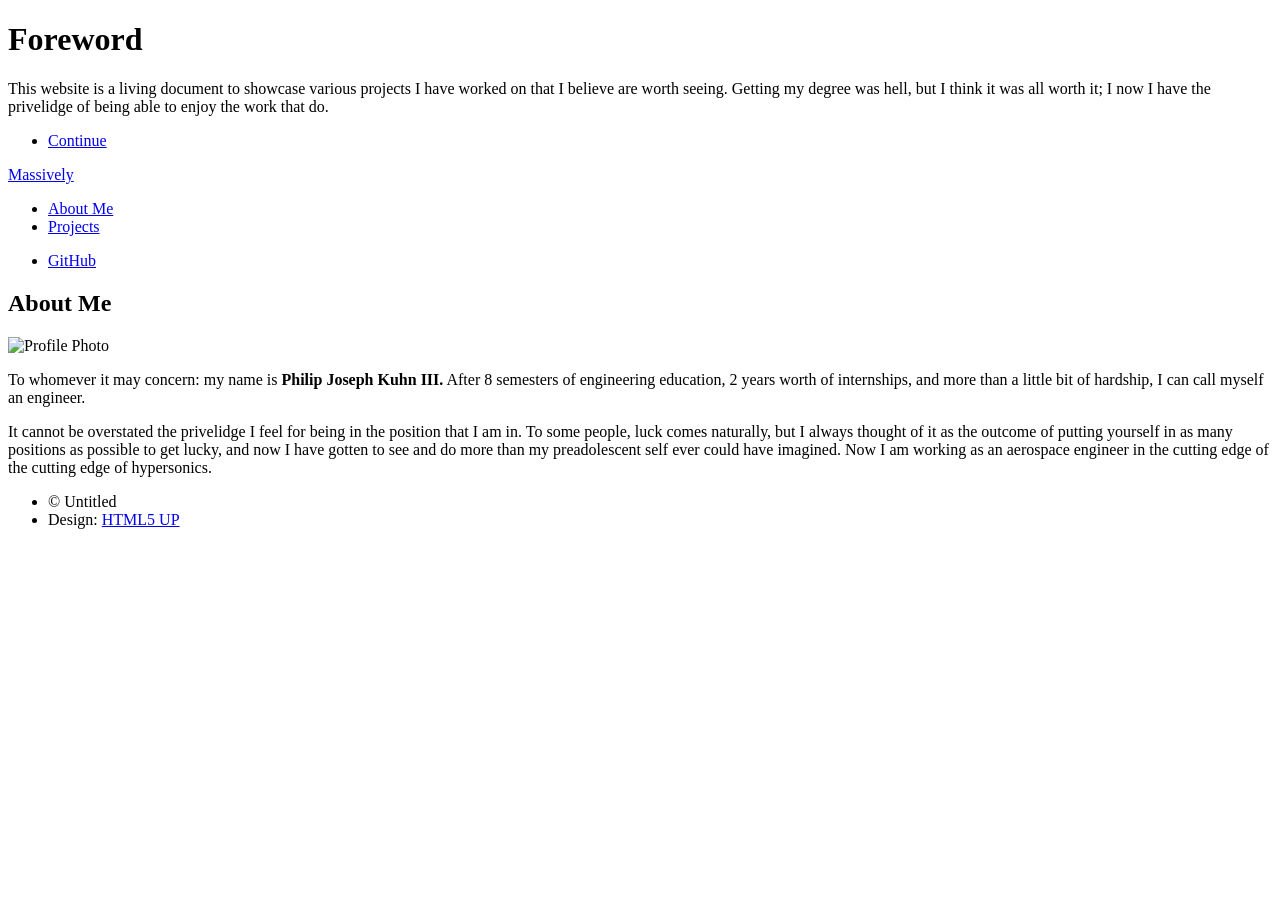
==== index.html @ 66e87077 "Add files via upload" ====
<!DOCTYPE HTML>
<!--
	Massively by HTML5 UP
	html5up.net | @ajlkn
	Free for personal and commercial use under the CCA 3.0 license (html5up.net/license)
-->
<html>
	<head>
		<title>Massively by HTML5 UP</title>
		<meta charset="utf-8" />
		<meta name="viewport" content="width=device-width, initial-scale=1, user-scalable=no" />
		<link rel="stylesheet" href="assets/css/main.css" />
		<noscript><link rel="stylesheet" href="assets/css/noscript.css" /></noscript>
	</head>
	<body class="is-preload">

		<!-- Wrapper -->
			<div id="wrapper" class="fade-in">

				<!-- Intro -->
					<div id="intro">
						<h1>Foreword<br />
						</h1>
						<p>This website is a living document to showcase various projects I have worked on that I believe are worth seeing. Getting my degree was hell, but I think it was all worth it; I now I have the privelidge of being able to enjoy the work that do.</p>
						<ul class="actions">
							<li><a href="#header" class="button icon solid solo fa-arrow-down scrolly">Continue</a></li>
						</ul>
					</div>

				<!-- Header -->
					<header id="header">
						<a href="index.html" class="logo">Massively</a>
					</header>

				<!-- Nav -->
					<nav id="nav">
						<ul class="links">
							<li class="active"><a href="index.html">About Me</a></li>
							<li class="active"><a href="projects.html">Projects</a></li>
						</ul>
						<ul class="icons">
							<li><a href="#" class="icon brands fa-github"><span class="label">GitHub</span></a></li>
						</ul>
					</nav>

				<!-- Main -->
					<div id="main">
					<!-- Posts -->
					 <section class="post">
						<header class="major">
							<h1>About Me</h1>
						</header>

						<div class="image profile-photo">
							<img src="images/profile.jpeg" alt="Profile Photo" />
						</div>
						<p>To whomever it may concern: my name is <strong>Philip Joseph Kuhn III.</strong> After 8 semesters of engineering education, 2 years worth of internships, and more than a little bit of hardship, I can call myself an engineer.</p>

					    <p>It cannot be overstated the privelidge I feel for being in the position that I am in. To some people, luck comes naturally, but I always thought of it as the outcome of putting yourself in as many positions as possible to get lucky, and now I have gotten to see and do more than my preadolescent self ever could have imagined. Now I am working as an aerospace engineer in the cutting edge of the cutting edge of hypersonics.</p>

					</section>
					</div>

				<!-- Footer -->
					<!-- <footer id="footer">
						<section>
							<form method="post" action="#">
								<div class="fields">
									<div class="field">
										<label for="name">Name</label>
										<input type="text" name="name" id="name" />
									</div>
									<div class="field">
										<label for="email">Email</label>
										<input type="text" name="email" id="email" />
									</div>
									<div class="field">
										<label for="message">Message</label>
										<textarea name="message" id="message" rows="3"></textarea>
									</div>
								</div>
								<ul class="actions">
									<li><input type="submit" value="Send Message" /></li>
								</ul>
							</form>
						</section>
						<section class="split contact">
							<section class="alt">
								<h3>Address</h3>
								<p>1234 Somewhere Road #87257<br />
								Nashville, TN 00000-0000</p>
							</section>
							<section>
								<h3>Phone</h3>
								<p><a href="#">(000) 000-0000</a></p>
							</section>
							<section>
								<h3>Email</h3>
								<p><a href="#">info@untitled.tld</a></p>
							</section>
							<section>
								<h3>Social</h3>
								<ul class="icons alt">
									<li><a href="#" class="icon brands alt fa-twitter"><span class="label">Twitter</span></a></li>
									<li><a href="#" class="icon brands alt fa-facebook-f"><span class="label">Facebook</span></a></li>
									<li><a href="#" class="icon brands alt fa-instagram"><span class="label">Instagram</span></a></li>
									<li><a href="#" class="icon brands alt fa-github"><span class="label">GitHub</span></a></li>
								</ul>
							</section>
						</section>
					</footer> -->

				<!-- Copyright -->
					<div id="copyright">
						<ul><li>&copy; Untitled</li><li>Design: <a href="https://html5up.net">HTML5 UP</a></li></ul>
					</div>

			</div>

		<!-- Scripts -->
			<script src="assets/js/jquery.min.js"></script>
			<script src="assets/js/jquery.scrollex.min.js"></script>
			<script src="assets/js/jquery.scrolly.min.js"></script>
			<script src="assets/js/browser.min.js"></script>
			<script src="assets/js/breakpoints.min.js"></script>
			<script src="assets/js/util.js"></script>
			<script src="assets/js/main.js"></script>

	</body>
</html>
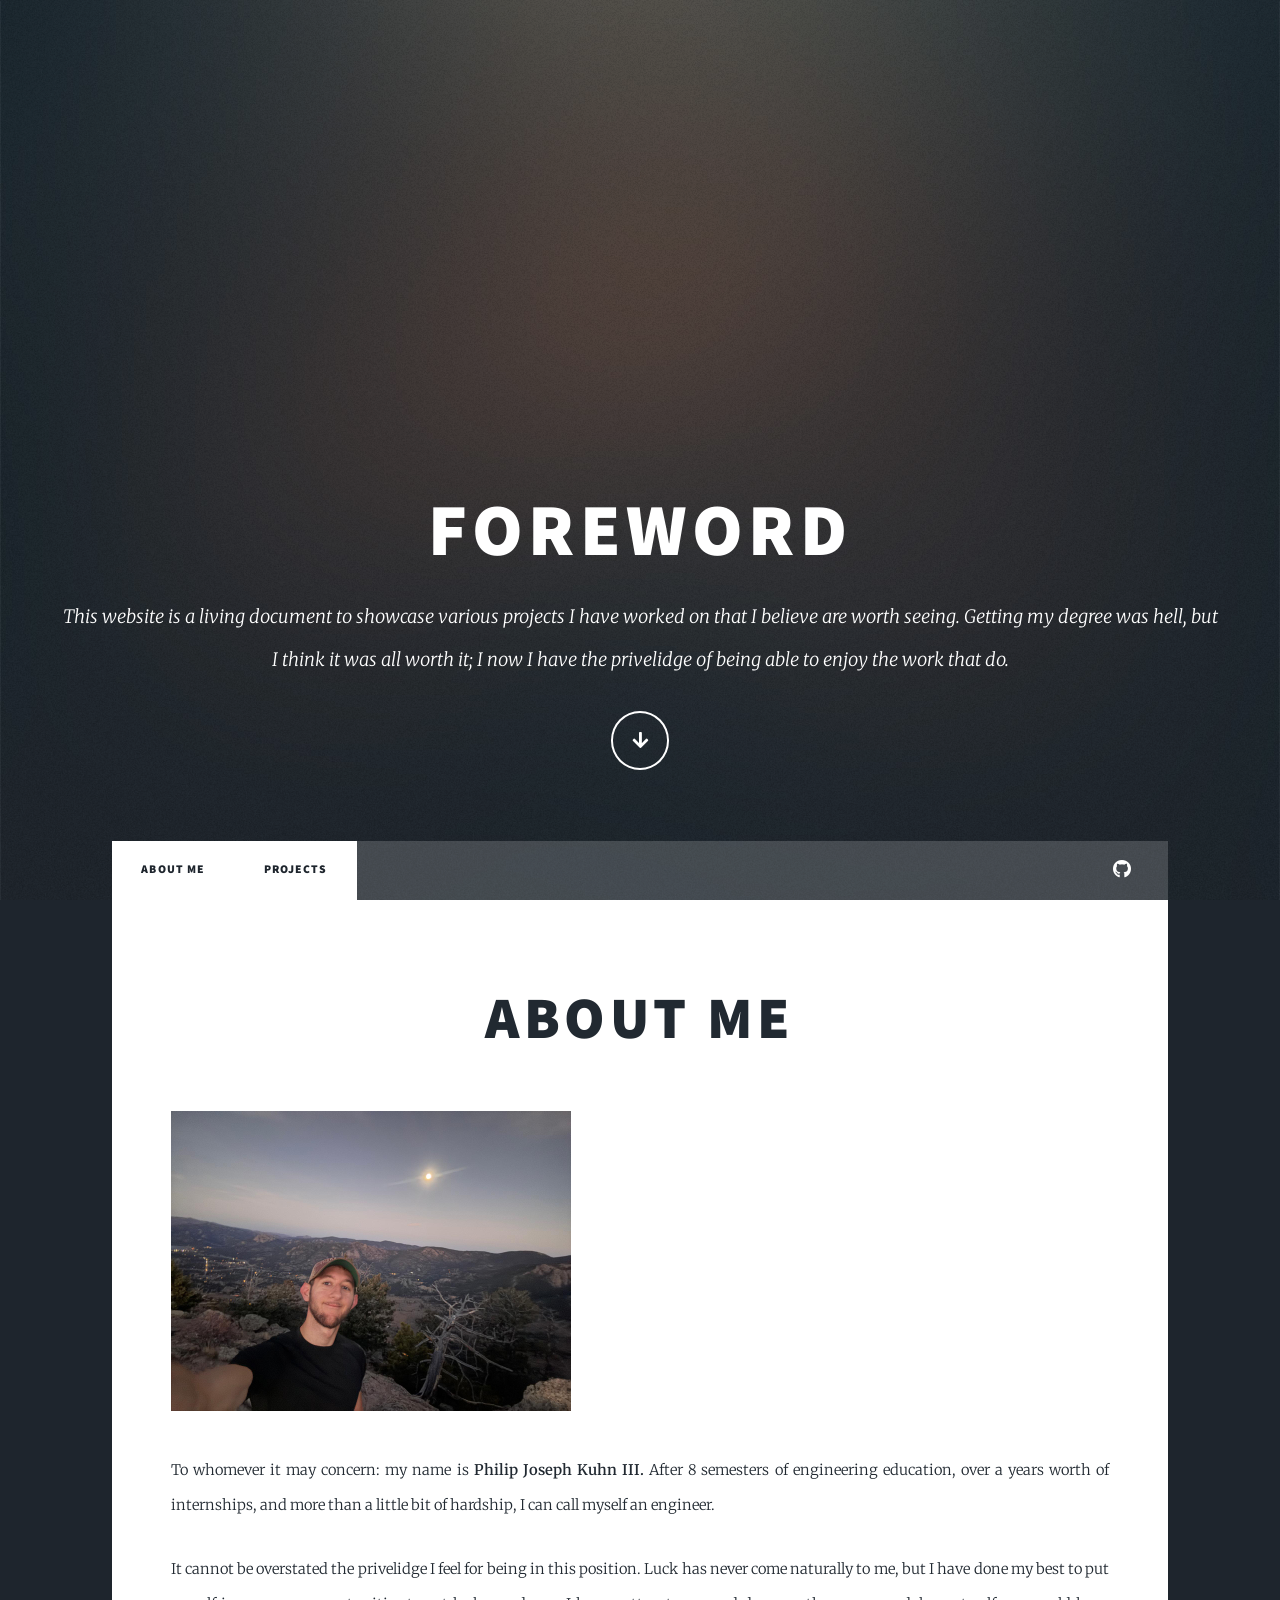
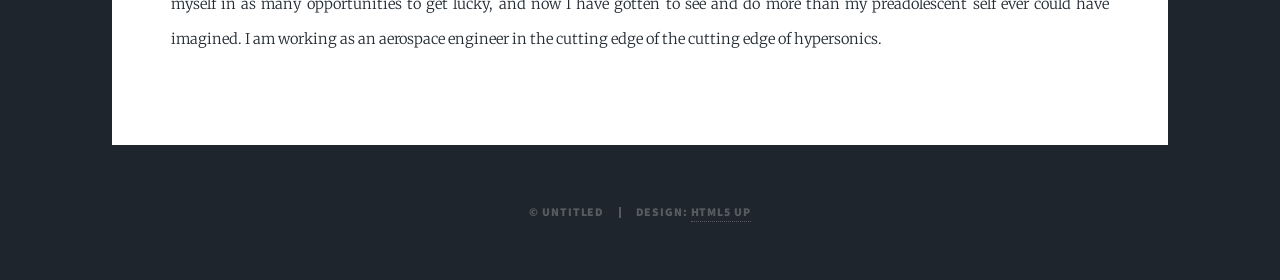
==== commit 0adade46: "phrasing" ====
--- a/index.html
+++ b/index.html
@@ -54,9 +54,11 @@
 						<div class="image profile-photo">
 							<img src="images/profile.jpeg" alt="Profile Photo" />
 						</div>
-						<p>To whomever it may concern: my name is <strong>Philip Joseph Kuhn III.</strong> After 8 semesters of engineering education, 2 years worth of internships, and more than a little bit of hardship, I can call myself an engineer.</p>
+						<p>To whomever it may concern: my name is <strong>Philip Joseph Kuhn III.</strong> After 8 semesters of engineering education, over a years worth of internships, and more than a little bit of hardship, I can call myself an engineer.</p>
 
-					    <p>It cannot be overstated the privelidge I feel for being in the position that I am in. To some people, luck comes naturally, but I always thought of it as the outcome of putting yourself in as many positions as possible to get lucky, and now I have gotten to see and do more than my preadolescent self ever could have imagined. Now I am working as an aerospace engineer in the cutting edge of the cutting edge of hypersonics.</p>
+					    <p>It cannot be overstated the privelidge I feel for being in this position. Luck has never come naturally to me, but I have done my best to
+							put myself in as many opportunities to get lucky, and now I have gotten to see and do more than my preadolescent self ever could have imagined. 
+							I am working as an aerospace engineer in the cutting edge of the cutting edge of hypersonics.</p>
 
 					</section>
 					</div>
--- a/assets/css/main.css
+++ b/assets/css/main.css
@@ -0,0 +1,4700 @@
+@import url(fontawesome-all.min.css);
+@import url("https://fonts.googleapis.com/css?family=Merriweather:300,700,300italic,700italic|Source+Sans+Pro:900");
+
+/*
+	Massively by HTML5 UP
+	html5up.net | @ajlkn
+	Free for personal and commercial use under the CCA 3.0 license (html5up.net/license)
+*/
+
+html, body, div, span, applet, object,
+iframe, h1, h2, h3, h4, h5, h6, p, blockquote,
+pre, a, abbr, acronym, address, big, cite,
+code, del, dfn, em, img, ins, kbd, q, s, samp,
+small, strike, strong, sub, sup, tt, var, b,
+u, i, center, dl, dt, dd, ol, ul, li, fieldset,
+form, label, legend, table, caption, tbody,
+tfoot, thead, tr, th, td, article, aside,
+canvas, details, embed, figure, figcaption,
+footer, header, hgroup, menu, nav, output, ruby,
+section, summary, time, mark, audio, video {
+	margin: 0;
+	padding: 0;
+	border: 0;
+	font-size: 100%;
+	font: inherit;
+	vertical-align: baseline;}
+
+article, aside, details, figcaption, figure,
+footer, header, hgroup, menu, nav, section {
+	display: block;}
+
+body {
+	line-height: 1;
+}
+
+.profile-photo {
+  width: 400px;
+  margin: 0 auto 2rem auto;
+}
+
+.profile-photo img {
+  width: 100%;
+  height: auto;
+  display: block;
+}
+
+ol, ul {
+	list-style: none;
+}
+
+blockquote, q {
+	quotes: none;
+}
+
+	blockquote:before, blockquote:after, q:before, q:after {
+		content: '';
+		content: none;
+	}
+
+table {
+	border-collapse: collapse;
+	border-spacing: 0;
+}
+
+body {
+	-webkit-text-size-adjust: none;
+}
+
+mark {
+	background-color: transparent;
+	color: inherit;
+}
+
+input::-moz-focus-inner {
+	border: 0;
+	padding: 0;
+}
+
+input, select, textarea {
+	-moz-appearance: none;
+	-webkit-appearance: none;
+	-ms-appearance: none;
+	appearance: none;
+}
+
+/* Basic */
+
+	@-ms-viewport {
+		width: device-width;
+	}
+
+	body {
+		-ms-overflow-style: scrollbar;
+	}
+
+	@media screen and (max-width: 480px) {
+
+		html, body {
+			min-width: 320px;
+		}
+
+	}
+
+	html {
+		box-sizing: border-box;
+	}
+
+	*, *:before, *:after {
+		box-sizing: inherit;
+	}
+
+	body {
+		background-color: #1e252d;
+	}
+
+		body.is-preload *, body.is-preload *:before, body.is-preload *:after {
+			-moz-animation: none !important;
+			-webkit-animation: none !important;
+			-ms-animation: none !important;
+			animation: none !important;
+			-moz-transition: none !important;
+			-webkit-transition: none !important;
+			-ms-transition: none !important;
+			transition: none !important;
+		}
+
+/* Type */
+
+	html {
+		font-size: 16pt;
+	}
+
+		@media screen and (max-width: 1680px) {
+
+			html {
+				font-size: 12pt;
+			}
+
+		}
+
+		@media screen and (max-width: 1280px) {
+
+			html {
+				font-size: 11pt;
+			}
+
+		}
+
+		@media screen and (max-width: 360px) {
+
+			html {
+				font-size: 10pt;
+			}
+
+		}
+
+	body {
+		color: #212931;
+	}
+
+	body, input, select, textarea {
+		font-family: "Merriweather", Georgia, serif;
+		font-weight: 300;
+		font-size: 1rem;
+		line-height: 2.375;
+	}
+
+	a {
+		-moz-transition: color 0.2s ease-in-out, background-color 0.2s ease-in-out, border-color 0.2s ease-in-out, box-shadow 0.2s ease-in-out;
+		-webkit-transition: color 0.2s ease-in-out, background-color 0.2s ease-in-out, border-color 0.2s ease-in-out, box-shadow 0.2s ease-in-out;
+		-ms-transition: color 0.2s ease-in-out, background-color 0.2s ease-in-out, border-color 0.2s ease-in-out, box-shadow 0.2s ease-in-out;
+		transition: color 0.2s ease-in-out, background-color 0.2s ease-in-out, border-color 0.2s ease-in-out, box-shadow 0.2s ease-in-out;
+		border-bottom: dotted 1px;
+		text-decoration: none;
+	}
+
+		a:hover {
+			border-bottom-color: transparent;
+		}
+
+	strong, b {
+		font-weight: 600;
+	}
+
+	em, i {
+		font-style: italic;
+	}
+
+	p {
+		text-align: justify;
+		margin: 0 0 2rem 0;
+	}
+
+	h1, h2, h3, h4, h5, h6 {
+		font-family: "Source Sans Pro", Helvetica, sans-serif;
+		font-weight: 900;
+		line-height: 1.5;
+		letter-spacing: 0.075em;
+		text-transform: uppercase;
+		margin: 0 0 1rem 0;
+	}
+
+		h1 a, h2 a, h3 a, h4 a, h5 a, h6 a {
+			border-bottom: 0;
+			color: inherit;
+			text-decoration: none;
+		}
+
+	h1 {
+		font-size: 4rem;
+		line-height: 1.1;
+		margin: 0 0 2rem 0;
+	}
+
+	h2 {
+		font-size: 1.75rem;
+		line-height: 1.3;
+		margin: 0 0 1.5rem 0;
+	}
+
+	h3 {
+		font-size: 1.25rem;
+		margin: 0 0 1.5rem 0;
+	}
+
+	h4 {
+		font-size: 1rem;
+	}
+
+	h5 {
+		font-size: 0.9rem;
+	}
+
+	h6 {
+		font-size: 0.8rem;
+	}
+
+	sub {
+		font-size: 0.8rem;
+		position: relative;
+		top: 0.5rem;
+	}
+
+	sup {
+		font-size: 0.8rem;
+		position: relative;
+		top: -0.5rem;
+	}
+
+	blockquote {
+		border-left: solid 4px;
+		font-style: italic;
+		margin: 0 0 2rem 0;
+		padding: 0.5rem 0 0.5rem 2rem;
+	}
+
+	code {
+		border: solid 2px;
+		font-family: "Courier New", monospace;
+		font-size: 0.9rem;
+		margin: 0 0.25rem;
+		padding: 0.25rem 0.65rem;
+	}
+
+	pre {
+		-webkit-overflow-scrolling: touch;
+		font-family: "Courier New", monospace;
+		font-size: 0.9rem;
+		margin: 0 0 2rem 0;
+	}
+
+		pre code {
+			display: block;
+			line-height: 1.75;
+			padding: 1rem 1.5rem;
+			overflow-x: auto;
+		}
+
+	hr {
+		border: 0;
+		border-bottom: solid 2px;
+		margin: 3rem 0;
+	}
+
+		hr.major {
+			margin: 5rem 0;
+		}
+
+	.align-left {
+		text-align: left;
+	}
+
+	.align-center {
+		text-align: center;
+	}
+
+	.align-right {
+		text-align: right;
+	}
+
+	input, select, textarea {
+		color: #212931;
+	}
+
+	a {
+		color: #212931;
+		border-bottom-color: rgba(33, 41, 49, 0.5);
+	}
+
+		a:hover {
+			border-bottom-color: transparent;
+			color: #18bfef !important;
+		}
+
+	strong, b {
+		color: #212931;
+	}
+
+	h1, h2, h3, h4, h5, h6 {
+		color: #212931;
+	}
+
+	blockquote {
+		border-left-color: #eeeeee;
+	}
+
+	code {
+		background: rgba(220, 220, 220, 0.25);
+		border-color: #eeeeee;
+	}
+
+	hr {
+		border-bottom-color: #eeeeee;
+	}
+
+/* Row */
+
+	.row {
+		display: flex;
+		flex-wrap: wrap;
+		box-sizing: border-box;
+		align-items: stretch;
+	}
+
+		.row > * {
+			box-sizing: border-box;
+		}
+
+		.row.gtr-uniform > * > :last-child {
+			margin-bottom: 0;
+		}
+
+		.row.aln-left {
+			justify-content: flex-start;
+		}
+
+		.row.aln-center {
+			justify-content: center;
+		}
+
+		.row.aln-right {
+			justify-content: flex-end;
+		}
+
+		.row.aln-top {
+			align-items: flex-start;
+		}
+
+		.row.aln-middle {
+			align-items: center;
+		}
+
+		.row.aln-bottom {
+			align-items: flex-end;
+		}
+
+		.row > .imp {
+			order: -1;
+		}
+
+		.row > .col-1 {
+			width: 8.33333%;
+		}
+
+		.row > .off-1 {
+			margin-left: 8.33333%;
+		}
+
+		.row > .col-2 {
+			width: 16.66667%;
+		}
+
+		.row > .off-2 {
+			margin-left: 16.66667%;
+		}
+
+		.row > .col-3 {
+			width: 25%;
+		}
+
+		.row > .off-3 {
+			margin-left: 25%;
+		}
+
+		.row > .col-4 {
+			width: 33.33333%;
+		}
+
+		.row > .off-4 {
+			margin-left: 33.33333%;
+		}
+
+		.row > .col-5 {
+			width: 41.66667%;
+		}
+
+		.row > .off-5 {
+			margin-left: 41.66667%;
+		}
+
+		.row > .col-6 {
+			width: 50%;
+		}
+
+		.row > .off-6 {
+			margin-left: 50%;
+		}
+
+		.row > .col-7 {
+			width: 58.33333%;
+		}
+
+		.row > .off-7 {
+			margin-left: 58.33333%;
+		}
+
+		.row > .col-8 {
+			width: 66.66667%;
+		}
+
+		.row > .off-8 {
+			margin-left: 66.66667%;
+		}
+
+		.row > .col-9 {
+			width: 75%;
+		}
+
+		.row > .off-9 {
+			margin-left: 75%;
+		}
+
+		.row > .col-10 {
+			width: 83.33333%;
+		}
+
+		.row > .off-10 {
+			margin-left: 83.33333%;
+		}
+
+		.row > .col-11 {
+			width: 91.66667%;
+		}
+
+		.row > .off-11 {
+			margin-left: 91.66667%;
+		}
+
+		.row > .col-12 {
+			width: 100%;
+		}
+
+		.row > .off-12 {
+			margin-left: 100%;
+		}
+
+		.row.gtr-0 {
+			margin-top: 0;
+			margin-left: 0rem;
+		}
+
+			.row.gtr-0 > * {
+				padding: 0 0 0 0rem;
+			}
+
+			.row.gtr-0.gtr-uniform {
+				margin-top: 0rem;
+			}
+
+				.row.gtr-0.gtr-uniform > * {
+					padding-top: 0rem;
+				}
+
+		.row.gtr-25 {
+			margin-top: 0;
+			margin-left: -0.375rem;
+		}
+
+			.row.gtr-25 > * {
+				padding: 0 0 0 0.375rem;
+			}
+
+			.row.gtr-25.gtr-uniform {
+				margin-top: -0.375rem;
+			}
+
+				.row.gtr-25.gtr-uniform > * {
+					padding-top: 0.375rem;
+				}
+
+		.row.gtr-50 {
+			margin-top: 0;
+			margin-left: -0.75rem;
+		}
+
+			.row.gtr-50 > * {
+				padding: 0 0 0 0.75rem;
+			}
+
+			.row.gtr-50.gtr-uniform {
+				margin-top: -0.75rem;
+			}
+
+				.row.gtr-50.gtr-uniform > * {
+					padding-top: 0.75rem;
+				}
+
+		.row {
+			margin-top: 0;
+			margin-left: -1.5rem;
+		}
+
+			.row > * {
+				padding: 0 0 0 1.5rem;
+			}
+
+			.row.gtr-uniform {
+				margin-top: -1.5rem;
+			}
+
+				.row.gtr-uniform > * {
+					padding-top: 1.5rem;
+				}
+
+		.row.gtr-150 {
+			margin-top: 0;
+			margin-left: -2.25rem;
+		}
+
+			.row.gtr-150 > * {
+				padding: 0 0 0 2.25rem;
+			}
+
+			.row.gtr-150.gtr-uniform {
+				margin-top: -2.25rem;
+			}
+
+				.row.gtr-150.gtr-uniform > * {
+					padding-top: 2.25rem;
+				}
+
+		.row.gtr-200 {
+			margin-top: 0;
+			margin-left: -3rem;
+		}
+
+			.row.gtr-200 > * {
+				padding: 0 0 0 3rem;
+			}
+
+			.row.gtr-200.gtr-uniform {
+				margin-top: -3rem;
+			}
+
+				.row.gtr-200.gtr-uniform > * {
+					padding-top: 3rem;
+				}
+
+		@media screen and (max-width: 1680px) {
+
+			.row {
+				display: flex;
+				flex-wrap: wrap;
+				box-sizing: border-box;
+				align-items: stretch;
+			}
+
+				.row > * {
+					box-sizing: border-box;
+				}
+
+				.row.gtr-uniform > * > :last-child {
+					margin-bottom: 0;
+				}
+
+				.row.aln-left {
+					justify-content: flex-start;
+				}
+
+				.row.aln-center {
+					justify-content: center;
+				}
+
+				.row.aln-right {
+					justify-content: flex-end;
+				}
+
+				.row.aln-top {
+					align-items: flex-start;
+				}
+
+				.row.aln-middle {
+					align-items: center;
+				}
+
+				.row.aln-bottom {
+					align-items: flex-end;
+				}
+
+				.row > .imp-xlarge {
+					order: -1;
+				}
+
+				.row > .col-1-xlarge {
+					width: 8.33333%;
+				}
+
+				.row > .off-1-xlarge {
+					margin-left: 8.33333%;
+				}
+
+				.row > .col-2-xlarge {
+					width: 16.66667%;
+				}
+
+				.row > .off-2-xlarge {
+					margin-left: 16.66667%;
+				}
+
+				.row > .col-3-xlarge {
+					width: 25%;
+				}
+
+				.row > .off-3-xlarge {
+					margin-left: 25%;
+				}
+
+				.row > .col-4-xlarge {
+					width: 33.33333%;
+				}
+
+				.row > .off-4-xlarge {
+					margin-left: 33.33333%;
+				}
+
+				.row > .col-5-xlarge {
+					width: 41.66667%;
+				}
+
+				.row > .off-5-xlarge {
+					margin-left: 41.66667%;
+				}
+
+				.row > .col-6-xlarge {
+					width: 50%;
+				}
+
+				.row > .off-6-xlarge {
+					margin-left: 50%;
+				}
+
+				.row > .col-7-xlarge {
+					width: 58.33333%;
+				}
+
+				.row > .off-7-xlarge {
+					margin-left: 58.33333%;
+				}
+
+				.row > .col-8-xlarge {
+					width: 66.66667%;
+				}
+
+				.row > .off-8-xlarge {
+					margin-left: 66.66667%;
+				}
+
+				.row > .col-9-xlarge {
+					width: 75%;
+				}
+
+				.row > .off-9-xlarge {
+					margin-left: 75%;
+				}
+
+				.row > .col-10-xlarge {
+					width: 83.33333%;
+				}
+
+				.row > .off-10-xlarge {
+					margin-left: 83.33333%;
+				}
+
+				.row > .col-11-xlarge {
+					width: 91.66667%;
+				}
+
+				.row > .off-11-xlarge {
+					margin-left: 91.66667%;
+				}
+
+				.row > .col-12-xlarge {
+					width: 100%;
+				}
+
+				.row > .off-12-xlarge {
+					margin-left: 100%;
+				}
+
+				.row.gtr-0 {
+					margin-top: 0;
+					margin-left: 0rem;
+				}
+
+					.row.gtr-0 > * {
+						padding: 0 0 0 0rem;
+					}
+
+					.row.gtr-0.gtr-uniform {
+						margin-top: 0rem;
+					}
+
+						.row.gtr-0.gtr-uniform > * {
+							padding-top: 0rem;
+						}
+
+				.row.gtr-25 {
+					margin-top: 0;
+					margin-left: -0.375rem;
+				}
+
+					.row.gtr-25 > * {
+						padding: 0 0 0 0.375rem;
+					}
+
+					.row.gtr-25.gtr-uniform {
+						margin-top: -0.375rem;
+					}
+
+						.row.gtr-25.gtr-uniform > * {
+							padding-top: 0.375rem;
+						}
+
+				.row.gtr-50 {
+					margin-top: 0;
+					margin-left: -0.75rem;
+				}
+
+					.row.gtr-50 > * {
+						padding: 0 0 0 0.75rem;
+					}
+
+					.row.gtr-50.gtr-uniform {
+						margin-top: -0.75rem;
+					}
+
+						.row.gtr-50.gtr-uniform > * {
+							padding-top: 0.75rem;
+						}
+
+				.row {
+					margin-top: 0;
+					margin-left: -1.5rem;
+				}
+
+					.row > * {
+						padding: 0 0 0 1.5rem;
+					}
+
+					.row.gtr-uniform {
+						margin-top: -1.5rem;
+					}
+
+						.row.gtr-uniform > * {
+							padding-top: 1.5rem;
+						}
+
+				.row.gtr-150 {
+					margin-top: 0;
+					margin-left: -2.25rem;
+				}
+
+					.row.gtr-150 > * {
+						padding: 0 0 0 2.25rem;
+					}
+
+					.row.gtr-150.gtr-uniform {
+						margin-top: -2.25rem;
+					}
+
+						.row.gtr-150.gtr-uniform > * {
+							padding-top: 2.25rem;
+						}
+
+				.row.gtr-200 {
+					margin-top: 0;
+					margin-left: -3rem;
+				}
+
+					.row.gtr-200 > * {
+						padding: 0 0 0 3rem;
+					}
+
+					.row.gtr-200.gtr-uniform {
+						margin-top: -3rem;
+					}
+
+						.row.gtr-200.gtr-uniform > * {
+							padding-top: 3rem;
+						}
+
+		}
+
+		@media screen and (max-width: 1280px) {
+
+			.row {
+				display: flex;
+				flex-wrap: wrap;
+				box-sizing: border-box;
+				align-items: stretch;
+			}
+
+				.row > * {
+					box-sizing: border-box;
+				}
+
+				.row.gtr-uniform > * > :last-child {
+					margin-bottom: 0;
+				}
+
+				.row.aln-left {
+					justify-content: flex-start;
+				}
+
+				.row.aln-center {
+					justify-content: center;
+				}
+
+				.row.aln-right {
+					justify-content: flex-end;
+				}
+
+				.row.aln-top {
+					align-items: flex-start;
+				}
+
+				.row.aln-middle {
+					align-items: center;
+				}
+
+				.row.aln-bottom {
+					align-items: flex-end;
+				}
+
+				.row > .imp-large {
+					order: -1;
+				}
+
+				.row > .col-1-large {
+					width: 8.33333%;
+				}
+
+				.row > .off-1-large {
+					margin-left: 8.33333%;
+				}
+
+				.row > .col-2-large {
+					width: 16.66667%;
+				}
+
+				.row > .off-2-large {
+					margin-left: 16.66667%;
+				}
+
+				.row > .col-3-large {
+					width: 25%;
+				}
+
+				.row > .off-3-large {
+					margin-left: 25%;
+				}
+
+				.row > .col-4-large {
+					width: 33.33333%;
+				}
+
+				.row > .off-4-large {
+					margin-left: 33.33333%;
+				}
+
+				.row > .col-5-large {
+					width: 41.66667%;
+				}
+
+				.row > .off-5-large {
+					margin-left: 41.66667%;
+				}
+
+				.row > .col-6-large {
+					width: 50%;
+				}
+
+				.row > .off-6-large {
+					margin-left: 50%;
+				}
+
+				.row > .col-7-large {
+					width: 58.33333%;
+				}
+
+				.row > .off-7-large {
+					margin-left: 58.33333%;
+				}
+
+				.row > .col-8-large {
+					width: 66.66667%;
+				}
+
+				.row > .off-8-large {
+					margin-left: 66.66667%;
+				}
+
+				.row > .col-9-large {
+					width: 75%;
+				}
+
+				.row > .off-9-large {
+					margin-left: 75%;
+				}
+
+				.row > .col-10-large {
+					width: 83.33333%;
+				}
+
+				.row > .off-10-large {
+					margin-left: 83.33333%;
+				}
+
+				.row > .col-11-large {
+					width: 91.66667%;
+				}
+
+				.row > .off-11-large {
+					margin-left: 91.66667%;
+				}
+
+				.row > .col-12-large {
+					width: 100%;
+				}
+
+				.row > .off-12-large {
+					margin-left: 100%;
+				}
+
+				.row.gtr-0 {
+					margin-top: 0;
+					margin-left: 0rem;
+				}
+
+					.row.gtr-0 > * {
+						padding: 0 0 0 0rem;
+					}
+
+					.row.gtr-0.gtr-uniform {
+						margin-top: 0rem;
+					}
+
+						.row.gtr-0.gtr-uniform > * {
+							padding-top: 0rem;
+						}
+
+				.row.gtr-25 {
+					margin-top: 0;
+					margin-left: -0.375rem;
+				}
+
+					.row.gtr-25 > * {
+						padding: 0 0 0 0.375rem;
+					}
+
+					.row.gtr-25.gtr-uniform {
+						margin-top: -0.375rem;
+					}
+
+						.row.gtr-25.gtr-uniform > * {
+							padding-top: 0.375rem;
+						}
+
+				.row.gtr-50 {
+					margin-top: 0;
+					margin-left: -0.75rem;
+				}
+
+					.row.gtr-50 > * {
+						padding: 0 0 0 0.75rem;
+					}
+
+					.row.gtr-50.gtr-uniform {
+						margin-top: -0.75rem;
+					}
+
+						.row.gtr-50.gtr-uniform > * {
+							padding-top: 0.75rem;
+						}
+
+				.row {
+					margin-top: 0;
+					margin-left: -1.5rem;
+				}
+
+					.row > * {
+						padding: 0 0 0 1.5rem;
+					}
+
+					.row.gtr-uniform {
+						margin-top: -1.5rem;
+					}
+
+						.row.gtr-uniform > * {
+							padding-top: 1.5rem;
+						}
+
+				.row.gtr-150 {
+					margin-top: 0;
+					margin-left: -2.25rem;
+				}
+
+					.row.gtr-150 > * {
+						padding: 0 0 0 2.25rem;
+					}
+
+					.row.gtr-150.gtr-uniform {
+						margin-top: -2.25rem;
+					}
+
+						.row.gtr-150.gtr-uniform > * {
+							padding-top: 2.25rem;
+						}
+
+				.row.gtr-200 {
+					margin-top: 0;
+					margin-left: -3rem;
+				}
+
+					.row.gtr-200 > * {
+						padding: 0 0 0 3rem;
+					}
+
+					.row.gtr-200.gtr-uniform {
+						margin-top: -3rem;
+					}
+
+						.row.gtr-200.gtr-uniform > * {
+							padding-top: 3rem;
+						}
+
+		}
+
+		@media screen and (max-width: 980px) {
+
+			.row {
+				display: flex;
+				flex-wrap: wrap;
+				box-sizing: border-box;
+				align-items: stretch;
+			}
+
+				.row > * {
+					box-sizing: border-box;
+				}
+
+				.row.gtr-uniform > * > :last-child {
+					margin-bottom: 0;
+				}
+
+				.row.aln-left {
+					justify-content: flex-start;
+				}
+
+				.row.aln-center {
+					justify-content: center;
+				}
+
+				.row.aln-right {
+					justify-content: flex-end;
+				}
+
+				.row.aln-top {
+					align-items: flex-start;
+				}
+
+				.row.aln-middle {
+					align-items: center;
+				}
+
+				.row.aln-bottom {
+					align-items: flex-end;
+				}
+
+				.row > .imp-medium {
+					order: -1;
+				}
+
+				.row > .col-1-medium {
+					width: 8.33333%;
+				}
+
+				.row > .off-1-medium {
+					margin-left: 8.33333%;
+				}
+
+				.row > .col-2-medium {
+					width: 16.66667%;
+				}
+
+				.row > .off-2-medium {
+					margin-left: 16.66667%;
+				}
+
+				.row > .col-3-medium {
+					width: 25%;
+				}
+
+				.row > .off-3-medium {
+					margin-left: 25%;
+				}
+
+				.row > .col-4-medium {
+					width: 33.33333%;
+				}
+
+				.row > .off-4-medium {
+					margin-left: 33.33333%;
+				}
+
+				.row > .col-5-medium {
+					width: 41.66667%;
+				}
+
+				.row > .off-5-medium {
+					margin-left: 41.66667%;
+				}
+
+				.row > .col-6-medium {
+					width: 50%;
+				}
+
+				.row > .off-6-medium {
+					margin-left: 50%;
+				}
+
+				.row > .col-7-medium {
+					width: 58.33333%;
+				}
+
+				.row > .off-7-medium {
+					margin-left: 58.33333%;
+				}
+
+				.row > .col-8-medium {
+					width: 66.66667%;
+				}
+
+				.row > .off-8-medium {
+					margin-left: 66.66667%;
+				}
+
+				.row > .col-9-medium {
+					width: 75%;
+				}
+
+				.row > .off-9-medium {
+					margin-left: 75%;
+				}
+
+				.row > .col-10-medium {
+					width: 83.33333%;
+				}
+
+				.row > .off-10-medium {
+					margin-left: 83.33333%;
+				}
+
+				.row > .col-11-medium {
+					width: 91.66667%;
+				}
+
+				.row > .off-11-medium {
+					margin-left: 91.66667%;
+				}
+
+				.row > .col-12-medium {
+					width: 100%;
+				}
+
+				.row > .off-12-medium {
+					margin-left: 100%;
+				}
+
+				.row.gtr-0 {
+					margin-top: 0;
+					margin-left: 0rem;
+				}
+
+					.row.gtr-0 > * {
+						padding: 0 0 0 0rem;
+					}
+
+					.row.gtr-0.gtr-uniform {
+						margin-top: 0rem;
+					}
+
+						.row.gtr-0.gtr-uniform > * {
+							padding-top: 0rem;
+						}
+
+				.row.gtr-25 {
+					margin-top: 0;
+					margin-left: -0.375rem;
+				}
+
+					.row.gtr-25 > * {
+						padding: 0 0 0 0.375rem;
+					}
+
+					.row.gtr-25.gtr-uniform {
+						margin-top: -0.375rem;
+					}
+
+						.row.gtr-25.gtr-uniform > * {
+							padding-top: 0.375rem;
+						}
+
+				.row.gtr-50 {
+					margin-top: 0;
+					margin-left: -0.75rem;
+				}
+
+					.row.gtr-50 > * {
+						padding: 0 0 0 0.75rem;
+					}
+
+					.row.gtr-50.gtr-uniform {
+						margin-top: -0.75rem;
+					}
+
+						.row.gtr-50.gtr-uniform > * {
+							padding-top: 0.75rem;
+						}
+
+				.row {
+					margin-top: 0;
+					margin-left: -1.5rem;
+				}
+
+					.row > * {
+						padding: 0 0 0 1.5rem;
+					}
+
+					.row.gtr-uniform {
+						margin-top: -1.5rem;
+					}
+
+						.row.gtr-uniform > * {
+							padding-top: 1.5rem;
+						}
+
+				.row.gtr-150 {
+					margin-top: 0;
+					margin-left: -2.25rem;
+				}
+
+					.row.gtr-150 > * {
+						padding: 0 0 0 2.25rem;
+					}
+
+					.row.gtr-150.gtr-uniform {
+						margin-top: -2.25rem;
+					}
+
+						.row.gtr-150.gtr-uniform > * {
+							padding-top: 2.25rem;
+						}
+
+				.row.gtr-200 {
+					margin-top: 0;
+					margin-left: -3rem;
+				}
+
+					.row.gtr-200 > * {
+						padding: 0 0 0 3rem;
+					}
+
+					.row.gtr-200.gtr-uniform {
+						margin-top: -3rem;
+					}
+
+						.row.gtr-200.gtr-uniform > * {
+							padding-top: 3rem;
+						}
+
+		}
+
+		@media screen and (max-width: 736px) {
+
+			.row {
+				display: flex;
+				flex-wrap: wrap;
+				box-sizing: border-box;
+				align-items: stretch;
+			}
+
+				.row > * {
+					box-sizing: border-box;
+				}
+
+				.row.gtr-uniform > * > :last-child {
+					margin-bottom: 0;
+				}
+
+				.row.aln-left {
+					justify-content: flex-start;
+				}
+
+				.row.aln-center {
+					justify-content: center;
+				}
+
+				.row.aln-right {
+					justify-content: flex-end;
+				}
+
+				.row.aln-top {
+					align-items: flex-start;
+				}
+
+				.row.aln-middle {
+					align-items: center;
+				}
+
+				.row.aln-bottom {
+					align-items: flex-end;
+				}
+
+				.row > .imp-small {
+					order: -1;
+				}
+
+				.row > .col-1-small {
+					width: 8.33333%;
+				}
+
+				.row > .off-1-small {
+					margin-left: 8.33333%;
+				}
+
+				.row > .col-2-small {
+					width: 16.66667%;
+				}
+
+				.row > .off-2-small {
+					margin-left: 16.66667%;
+				}
+
+				.row > .col-3-small {
+					width: 25%;
+				}
+
+				.row > .off-3-small {
+					margin-left: 25%;
+				}
+
+				.row > .col-4-small {
+					width: 33.33333%;
+				}
+
+				.row > .off-4-small {
+					margin-left: 33.33333%;
+				}
+
+				.row > .col-5-small {
+					width: 41.66667%;
+				}
+
+				.row > .off-5-small {
+					margin-left: 41.66667%;
+				}
+
+				.row > .col-6-small {
+					width: 50%;
+				}
+
+				.row > .off-6-small {
+					margin-left: 50%;
+				}
+
+				.row > .col-7-small {
+					width: 58.33333%;
+				}
+
+				.row > .off-7-small {
+					margin-left: 58.33333%;
+				}
+
+				.row > .col-8-small {
+					width: 66.66667%;
+				}
+
+				.row > .off-8-small {
+					margin-left: 66.66667%;
+				}
+
+				.row > .col-9-small {
+					width: 75%;
+				}
+
+				.row > .off-9-small {
+					margin-left: 75%;
+				}
+
+				.row > .col-10-small {
+					width: 83.33333%;
+				}
+
+				.row > .off-10-small {
+					margin-left: 83.33333%;
+				}
+
+				.row > .col-11-small {
+					width: 91.66667%;
+				}
+
+				.row > .off-11-small {
+					margin-left: 91.66667%;
+				}
+
+				.row > .col-12-small {
+					width: 100%;
+				}
+
+				.row > .off-12-small {
+					margin-left: 100%;
+				}
+
+				.row.gtr-0 {
+					margin-top: 0;
+					margin-left: 0rem;
+				}
+
+					.row.gtr-0 > * {
+						padding: 0 0 0 0rem;
+					}
+
+					.row.gtr-0.gtr-uniform {
+						margin-top: 0rem;
+					}
+
+						.row.gtr-0.gtr-uniform > * {
+							padding-top: 0rem;
+						}
+
+				.row.gtr-25 {
+					margin-top: 0;
+					margin-left: -0.375rem;
+				}
+
+					.row.gtr-25 > * {
+						padding: 0 0 0 0.375rem;
+					}
+
+					.row.gtr-25.gtr-uniform {
+						margin-top: -0.375rem;
+					}
+
+						.row.gtr-25.gtr-uniform > * {
+							padding-top: 0.375rem;
+						}
+
+				.row.gtr-50 {
+					margin-top: 0;
+					margin-left: -0.75rem;
+				}
+
+					.row.gtr-50 > * {
+						padding: 0 0 0 0.75rem;
+					}
+
+					.row.gtr-50.gtr-uniform {
+						margin-top: -0.75rem;
+					}
+
+						.row.gtr-50.gtr-uniform > * {
+							padding-top: 0.75rem;
+						}
+
+				.row {
+					margin-top: 0;
+					margin-left: -1.5rem;
+				}
+
+					.row > * {
+						padding: 0 0 0 1.5rem;
+					}
+
+					.row.gtr-uniform {
+						margin-top: -1.5rem;
+					}
+
+						.row.gtr-uniform > * {
+							padding-top: 1.5rem;
+						}
+
+				.row.gtr-150 {
+					margin-top: 0;
+					margin-left: -2.25rem;
+				}
+
+					.row.gtr-150 > * {
+						padding: 0 0 0 2.25rem;
+					}
+
+					.row.gtr-150.gtr-uniform {
+						margin-top: -2.25rem;
+					}
+
+						.row.gtr-150.gtr-uniform > * {
+							padding-top: 2.25rem;
+						}
+
+				.row.gtr-200 {
+					margin-top: 0;
+					margin-left: -3rem;
+				}
+
+					.row.gtr-200 > * {
+						padding: 0 0 0 3rem;
+					}
+
+					.row.gtr-200.gtr-uniform {
+						margin-top: -3rem;
+					}
+
+						.row.gtr-200.gtr-uniform > * {
+							padding-top: 3rem;
+						}
+
+		}
+
+		@media screen and (max-width: 480px) {
+
+			.row {
+				display: flex;
+				flex-wrap: wrap;
+				box-sizing: border-box;
+				align-items: stretch;
+			}
+
+				.row > * {
+					box-sizing: border-box;
+				}
+
+				.row.gtr-uniform > * > :last-child {
+					margin-bottom: 0;
+				}
+
+				.row.aln-left {
+					justify-content: flex-start;
+				}
+
+				.row.aln-center {
+					justify-content: center;
+				}
+
+				.row.aln-right {
+					justify-content: flex-end;
+				}
+
+				.row.aln-top {
+					align-items: flex-start;
+				}
+
+				.row.aln-middle {
+					align-items: center;
+				}
+
+				.row.aln-bottom {
+					align-items: flex-end;
+				}
+
+				.row > .imp-xsmall {
+					order: -1;
+				}
+
+				.row > .col-1-xsmall {
+					width: 8.33333%;
+				}
+
+				.row > .off-1-xsmall {
+					margin-left: 8.33333%;
+				}
+
+				.row > .col-2-xsmall {
+					width: 16.66667%;
+				}
+
+				.row > .off-2-xsmall {
+					margin-left: 16.66667%;
+				}
+
+				.row > .col-3-xsmall {
+					width: 25%;
+				}
+
+				.row > .off-3-xsmall {
+					margin-left: 25%;
+				}
+
+				.row > .col-4-xsmall {
+					width: 33.33333%;
+				}
+
+				.row > .off-4-xsmall {
+					margin-left: 33.33333%;
+				}
+
+				.row > .col-5-xsmall {
+					width: 41.66667%;
+				}
+
+				.row > .off-5-xsmall {
+					margin-left: 41.66667%;
+				}
+
+				.row > .col-6-xsmall {
+					width: 50%;
+				}
+
+				.row > .off-6-xsmall {
+					margin-left: 50%;
+				}
+
+				.row > .col-7-xsmall {
+					width: 58.33333%;
+				}
+
+				.row > .off-7-xsmall {
+					margin-left: 58.33333%;
+				}
+
+				.row > .col-8-xsmall {
+					width: 66.66667%;
+				}
+
+				.row > .off-8-xsmall {
+					margin-left: 66.66667%;
+				}
+
+				.row > .col-9-xsmall {
+					width: 75%;
+				}
+
+				.row > .off-9-xsmall {
+					margin-left: 75%;
+				}
+
+				.row > .col-10-xsmall {
+					width: 83.33333%;
+				}
+
+				.row > .off-10-xsmall {
+					margin-left: 83.33333%;
+				}
+
+				.row > .col-11-xsmall {
+					width: 91.66667%;
+				}
+
+				.row > .off-11-xsmall {
+					margin-left: 91.66667%;
+				}
+
+				.row > .col-12-xsmall {
+					width: 100%;
+				}
+
+				.row > .off-12-xsmall {
+					margin-left: 100%;
+				}
+
+				.row.gtr-0 {
+					margin-top: 0;
+					margin-left: 0rem;
+				}
+
+					.row.gtr-0 > * {
+						padding: 0 0 0 0rem;
+					}
+
+					.row.gtr-0.gtr-uniform {
+						margin-top: 0rem;
+					}
+
+						.row.gtr-0.gtr-uniform > * {
+							padding-top: 0rem;
+						}
+
+				.row.gtr-25 {
+					margin-top: 0;
+					margin-left: -0.375rem;
+				}
+
+					.row.gtr-25 > * {
+						padding: 0 0 0 0.375rem;
+					}
+
+					.row.gtr-25.gtr-uniform {
+						margin-top: -0.375rem;
+					}
+
+						.row.gtr-25.gtr-uniform > * {
+							padding-top: 0.375rem;
+						}
+
+				.row.gtr-50 {
+					margin-top: 0;
+					margin-left: -0.75rem;
+				}
+
+					.row.gtr-50 > * {
+						padding: 0 0 0 0.75rem;
+					}
+
+					.row.gtr-50.gtr-uniform {
+						margin-top: -0.75rem;
+					}
+
+						.row.gtr-50.gtr-uniform > * {
+							padding-top: 0.75rem;
+						}
+
+				.row {
+					margin-top: 0;
+					margin-left: -1.5rem;
+				}
+
+					.row > * {
+						padding: 0 0 0 1.5rem;
+					}
+
+					.row.gtr-uniform {
+						margin-top: -1.5rem;
+					}
+
+						.row.gtr-uniform > * {
+							padding-top: 1.5rem;
+						}
+
+				.row.gtr-150 {
+					margin-top: 0;
+					margin-left: -2.25rem;
+				}
+
+					.row.gtr-150 > * {
+						padding: 0 0 0 2.25rem;
+					}
+
+					.row.gtr-150.gtr-uniform {
+						margin-top: -2.25rem;
+					}
+
+						.row.gtr-150.gtr-uniform > * {
+							padding-top: 2.25rem;
+						}
+
+				.row.gtr-200 {
+					margin-top: 0;
+					margin-left: -3rem;
+				}
+
+					.row.gtr-200 > * {
+						padding: 0 0 0 3rem;
+					}
+
+					.row.gtr-200.gtr-uniform {
+						margin-top: -3rem;
+					}
+
+						.row.gtr-200.gtr-uniform > * {
+							padding-top: 3rem;
+						}
+
+		}
+
+		@media screen and (max-width: 360px) {
+
+			.row {
+				display: flex;
+				flex-wrap: wrap;
+				box-sizing: border-box;
+				align-items: stretch;
+			}
+
+				.row > * {
+					box-sizing: border-box;
+				}
+
+				.row.gtr-uniform > * > :last-child {
+					margin-bottom: 0;
+				}
+
+				.row.aln-left {
+					justify-content: flex-start;
+				}
+
+				.row.aln-center {
+					justify-content: center;
+				}
+
+				.row.aln-right {
+					justify-content: flex-end;
+				}
+
+				.row.aln-top {
+					align-items: flex-start;
+				}
+
+				.row.aln-middle {
+					align-items: center;
+				}
+
+				.row.aln-bottom {
+					align-items: flex-end;
+				}
+
+				.row > .imp-xxsmall {
+					order: -1;
+				}
+
+				.row > .col-1-xxsmall {
+					width: 8.33333%;
+				}
+
+				.row > .off-1-xxsmall {
+					margin-left: 8.33333%;
+				}
+
+				.row > .col-2-xxsmall {
+					width: 16.66667%;
+				}
+
+				.row > .off-2-xxsmall {
+					margin-left: 16.66667%;
+				}
+
+				.row > .col-3-xxsmall {
+					width: 25%;
+				}
+
+				.row > .off-3-xxsmall {
+					margin-left: 25%;
+				}
+
+				.row > .col-4-xxsmall {
+					width: 33.33333%;
+				}
+
+				.row > .off-4-xxsmall {
+					margin-left: 33.33333%;
+				}
+
+				.row > .col-5-xxsmall {
+					width: 41.66667%;
+				}
+
+				.row > .off-5-xxsmall {
+					margin-left: 41.66667%;
+				}
+
+				.row > .col-6-xxsmall {
+					width: 50%;
+				}
+
+				.row > .off-6-xxsmall {
+					margin-left: 50%;
+				}
+
+				.row > .col-7-xxsmall {
+					width: 58.33333%;
+				}
+
+				.row > .off-7-xxsmall {
+					margin-left: 58.33333%;
+				}
+
+				.row > .col-8-xxsmall {
+					width: 66.66667%;
+				}
+
+				.row > .off-8-xxsmall {
+					margin-left: 66.66667%;
+				}
+
+				.row > .col-9-xxsmall {
+					width: 75%;
+				}
+
+				.row > .off-9-xxsmall {
+					margin-left: 75%;
+				}
+
+				.row > .col-10-xxsmall {
+					width: 83.33333%;
+				}
+
+				.row > .off-10-xxsmall {
+					margin-left: 83.33333%;
+				}
+
+				.row > .col-11-xxsmall {
+					width: 91.66667%;
+				}
+
+				.row > .off-11-xxsmall {
+					margin-left: 91.66667%;
+				}
+
+				.row > .col-12-xxsmall {
+					width: 100%;
+				}
+
+				.row > .off-12-xxsmall {
+					margin-left: 100%;
+				}
+
+				.row.gtr-0 {
+					margin-top: 0;
+					margin-left: 0rem;
+				}
+
+					.row.gtr-0 > * {
+						padding: 0 0 0 0rem;
+					}
+
+					.row.gtr-0.gtr-uniform {
+						margin-top: 0rem;
+					}
+
+						.row.gtr-0.gtr-uniform > * {
+							padding-top: 0rem;
+						}
+
+				.row.gtr-25 {
+					margin-top: 0;
+					margin-left: -0.375rem;
+				}
+
+					.row.gtr-25 > * {
+						padding: 0 0 0 0.375rem;
+					}
+
+					.row.gtr-25.gtr-uniform {
+						margin-top: -0.375rem;
+					}
+
+						.row.gtr-25.gtr-uniform > * {
+							padding-top: 0.375rem;
+						}
+
+				.row.gtr-50 {
+					margin-top: 0;
+					margin-left: -0.75rem;
+				}
+
+					.row.gtr-50 > * {
+						padding: 0 0 0 0.75rem;
+					}
+
+					.row.gtr-50.gtr-uniform {
+						margin-top: -0.75rem;
+					}
+
+						.row.gtr-50.gtr-uniform > * {
+							padding-top: 0.75rem;
+						}
+
+				.row {
+					margin-top: 0;
+					margin-left: -1.5rem;
+				}
+
+					.row > * {
+						padding: 0 0 0 1.5rem;
+					}
+
+					.row.gtr-uniform {
+						margin-top: -1.5rem;
+					}
+
+						.row.gtr-uniform > * {
+							padding-top: 1.5rem;
+						}
+
+				.row.gtr-150 {
+					margin-top: 0;
+					margin-left: -2.25rem;
+				}
+
+					.row.gtr-150 > * {
+						padding: 0 0 0 2.25rem;
+					}
+
+					.row.gtr-150.gtr-uniform {
+						margin-top: -2.25rem;
+					}
+
+						.row.gtr-150.gtr-uniform > * {
+							padding-top: 2.25rem;
+						}
+
+				.row.gtr-200 {
+					margin-top: 0;
+					margin-left: -3rem;
+				}
+
+					.row.gtr-200 > * {
+						padding: 0 0 0 3rem;
+					}
+
+					.row.gtr-200.gtr-uniform {
+						margin-top: -3rem;
+					}
+
+						.row.gtr-200.gtr-uniform > * {
+							padding-top: 3rem;
+						}
+
+		}
+
+/* Box */
+
+	.box {
+		border: solid 2px;
+		margin-bottom: 2rem;
+		padding: 1.5rem;
+	}
+
+		.box > :last-child,
+		.box > :last-child > :last-child,
+		.box > :last-child > :last-child > :last-child {
+			margin-bottom: 0;
+		}
+
+		.box.alt {
+			border: 0;
+			border-radius: 0;
+			padding: 0;
+		}
+
+	.box {
+		border-color: #eeeeee;
+	}
+
+/* Button */
+
+	input[type="submit"],
+	input[type="reset"],
+	input[type="button"],
+	button,
+	.button {
+		-moz-appearance: none;
+		-webkit-appearance: none;
+		-ms-appearance: none;
+		appearance: none;
+		-moz-transition: background-color 0.2s ease-in-out, box-shadow 0.2s ease-in-out, color 0.2s ease-in-out;
+		-webkit-transition: background-color 0.2s ease-in-out, box-shadow 0.2s ease-in-out, color 0.2s ease-in-out;
+		-ms-transition: background-color 0.2s ease-in-out, box-shadow 0.2s ease-in-out, color 0.2s ease-in-out;
+		transition: background-color 0.2s ease-in-out, box-shadow 0.2s ease-in-out, color 0.2s ease-in-out;
+		border: 0;
+		border-radius: 0;
+		cursor: pointer;
+		display: inline-block;
+		font-family: "Source Sans Pro", Helvetica, sans-serif;
+		font-size: 0.8rem;
+		font-weight: 900;
+		letter-spacing: 0.075em;
+		height: 3rem;
+		line-height: 3rem;
+		padding: 0 2rem;
+		text-align: center;
+		text-decoration: none;
+		text-transform: uppercase;
+		white-space: nowrap;
+	}
+
+		input[type="submit"].icon:before,
+		input[type="reset"].icon:before,
+		input[type="button"].icon:before,
+		button.icon:before,
+		.button.icon:before {
+			margin-right: 0.5rem;
+		}
+
+		input[type="submit"].icon.solo,
+		input[type="reset"].icon.solo,
+		input[type="button"].icon.solo,
+		button.icon.solo,
+		.button.icon.solo {
+			position: relative;
+			width: 4rem;
+			height: 4rem;
+			line-height: 4rem;
+			border-radius: 4rem;
+			text-indent: 4rem;
+			overflow: hidden;
+			padding: 0;
+			white-space: nowrap;
+		}
+
+			input[type="submit"].icon.solo:before,
+			input[type="reset"].icon.solo:before,
+			input[type="button"].icon.solo:before,
+			button.icon.solo:before,
+			.button.icon.solo:before {
+				position: absolute;
+				display: block;
+				top: 0;
+				left: 0;
+				width: inherit;
+				height: inherit;
+				line-height: inherit;
+				font-size: 1.25rem;
+				margin-right: 0;
+				text-align: center;
+				text-indent: 0;
+			}
+
+		input[type="submit"].fit,
+		input[type="reset"].fit,
+		input[type="button"].fit,
+		button.fit,
+		.button.fit {
+			width: 100%;
+		}
+
+		input[type="submit"].small,
+		input[type="reset"].small,
+		input[type="button"].small,
+		button.small,
+		.button.small {
+			font-size: 0.7rem;
+			height: 2.5rem;
+			line-height: 2.5rem;
+			padding: 0 1.5rem;
+		}
+
+		input[type="submit"].large,
+		input[type="reset"].large,
+		input[type="button"].large,
+		button.large,
+		.button.large {
+			font-size: 0.9rem;
+			height: 3.5rem;
+			line-height: 3.5rem;
+			padding: 0 2.75rem;
+		}
+
+		@media screen and (max-width: 980px) {
+
+			input[type="submit"],
+			input[type="reset"],
+			input[type="button"],
+			button,
+			.button {
+				font-size: 0.9rem;
+				height: 3.25rem;
+				line-height: 3.25rem;
+			}
+
+				input[type="submit"].large,
+				input[type="reset"].large,
+				input[type="button"].large,
+				button.large,
+				.button.large {
+					font-size: 1rem;
+					height: 3.75rem;
+					line-height: 3.75rem;
+				}
+
+		}
+
+		input[type="submit"].disabled, input[type="submit"]:disabled,
+		input[type="reset"].disabled,
+		input[type="reset"]:disabled,
+		input[type="button"].disabled,
+		input[type="button"]:disabled,
+		button.disabled,
+		button:disabled,
+		.button.disabled,
+		.button:disabled {
+			pointer-events: none;
+			opacity: 0.25;
+		}
+
+	input[type="submit"],
+	input[type="reset"],
+	input[type="button"],
+	button,
+	.button {
+		background-color: transparent;
+		box-shadow: inset 0 0 0 2px #212931;
+		color: #212931 !important;
+	}
+
+		input[type="submit"]:hover,
+		input[type="reset"]:hover,
+		input[type="button"]:hover,
+		button:hover,
+		.button:hover {
+			box-shadow: inset 0 0 0 2px #18bfef;
+			color: #18bfef !important;
+		}
+
+		input[type="submit"].primary,
+		input[type="reset"].primary,
+		input[type="button"].primary,
+		button.primary,
+		.button.primary {
+			background-color: #212931;
+			box-shadow: none;
+			color: #ffffff !important;
+		}
+
+			input[type="submit"].primary:hover,
+			input[type="reset"].primary:hover,
+			input[type="button"].primary:hover,
+			button.primary:hover,
+			.button.primary:hover {
+				background-color: #18bfef;
+			}
+
+/* Form */
+
+	form {
+		margin: 0 0 2rem 0;
+	}
+
+		form > :last-child {
+			margin-bottom: 0;
+		}
+
+		form > .fields {
+			display: -moz-flex;
+			display: -webkit-flex;
+			display: -ms-flex;
+			display: flex;
+			-moz-flex-wrap: wrap;
+			-webkit-flex-wrap: wrap;
+			-ms-flex-wrap: wrap;
+			flex-wrap: wrap;
+			width: calc(100% + 3rem);
+			margin: -1.5rem 0 2rem -1.5rem;
+		}
+
+			form > .fields > .field {
+				-moz-flex-grow: 0;
+				-webkit-flex-grow: 0;
+				-ms-flex-grow: 0;
+				flex-grow: 0;
+				-moz-flex-shrink: 0;
+				-webkit-flex-shrink: 0;
+				-ms-flex-shrink: 0;
+				flex-shrink: 0;
+				padding: 1.5rem 0 0 1.5rem;
+				width: calc(100% - 1.5rem);
+			}
+
+				form > .fields > .field.half {
+					width: calc(50% - 0.75rem);
+				}
+
+				form > .fields > .field.third {
+					width: calc(100%/3 - 0.5rem);
+				}
+
+				form > .fields > .field.quarter {
+					width: calc(25% - 0.375rem);
+				}
+
+		@media screen and (max-width: 480px) {
+
+			form > .fields {
+				width: calc(100% + 3rem);
+				margin: -1.5rem 0 2rem -1.5rem;
+			}
+
+				form > .fields > .field {
+					padding: 1.5rem 0 0 1.5rem;
+					width: calc(100% - 1.5rem);
+				}
+
+					form > .fields > .field.half {
+						width: calc(100% - 1.5rem);
+					}
+
+					form > .fields > .field.third {
+						width: calc(100% - 1.5rem);
+					}
+
+					form > .fields > .field.quarter {
+						width: calc(100% - 1.5rem);
+					}
+
+		}
+
+	label {
+		display: block;
+		font-family: "Source Sans Pro", Helvetica, sans-serif;
+		font-weight: 900;
+		line-height: 1.5;
+		letter-spacing: 0.075em;
+		font-size: 0.8rem;
+		text-transform: uppercase;
+		margin: 0 0 0.75rem 0;
+	}
+
+		@media screen and (max-width: 980px) {
+
+			label {
+				font-size: 0.9rem;
+			}
+
+		}
+
+	input[type="text"],
+	input[type="password"],
+	input[type="email"],
+	select,
+	textarea {
+		-moz-appearance: none;
+		-webkit-appearance: none;
+		-ms-appearance: none;
+		appearance: none;
+		background: transparent;
+		border-radius: 0;
+		border: solid 2px;
+		color: inherit;
+		display: block;
+		outline: 0;
+		padding: 0 1rem;
+		text-decoration: none;
+		width: 100%;
+	}
+
+		input[type="text"]:invalid,
+		input[type="password"]:invalid,
+		input[type="email"]:invalid,
+		select:invalid,
+		textarea:invalid {
+			box-shadow: none;
+		}
+
+	select {
+		background-size: 1.25rem;
+		background-repeat: no-repeat;
+		background-position: calc(100% - 1rem) center;
+		height: 3rem;
+		padding-right: 3rem;
+		text-overflow: ellipsis;
+	}
+
+		select:focus::-ms-value {
+			background-color: transparent;
+		}
+
+		select::-ms-expand {
+			display: none;
+		}
+
+	input[type="text"],
+	input[type="password"],
+	input[type="email"],
+	select {
+		height: 3rem;
+	}
+
+	textarea {
+		padding: 0.75rem 1rem;
+	}
+
+	input[type="checkbox"],
+	input[type="radio"] {
+		-moz-appearance: none;
+		-webkit-appearance: none;
+		-ms-appearance: none;
+		appearance: none;
+		display: block;
+		float: left;
+		margin-right: -2rem;
+		opacity: 0;
+		width: 1rem;
+		z-index: -1;
+	}
+
+		input[type="checkbox"] + label,
+		input[type="radio"] + label {
+			text-decoration: none;
+			cursor: pointer;
+			display: inline-block;
+			font-size: 1rem;
+			letter-spacing: 0;
+			font-family: "Merriweather", Georgia, serif;
+			text-transform: none;
+			font-weight: 300;
+			padding-left: 2.8rem;
+			padding-right: 1rem;
+			position: relative;
+		}
+
+			input[type="checkbox"] + label:before,
+			input[type="radio"] + label:before {
+				-moz-osx-font-smoothing: grayscale;
+				-webkit-font-smoothing: antialiased;
+				display: inline-block;
+				font-style: normal;
+				font-variant: normal;
+				text-rendering: auto;
+				line-height: 1;
+				text-transform: none !important;
+				font-family: 'Font Awesome 5 Free';
+				font-weight: 900;
+			}
+
+			input[type="checkbox"] + label:before,
+			input[type="radio"] + label:before {
+				border-radius: 0;
+				border: solid 2px;
+				content: '';
+				display: inline-block;
+				font-size: 0.8rem;
+				height: 1.8rem;
+				left: 0;
+				line-height: 1.65rem;
+				position: absolute;
+				text-align: center;
+				top: -0.125rem;
+				width: 1.8rem;
+			}
+
+		input[type="checkbox"]:checked + label:before,
+		input[type="radio"]:checked + label:before {
+			content: '\f00c';
+		}
+
+	input[type="checkbox"] + label:before {
+		border-radius: 0;
+	}
+
+	input[type="radio"] + label:before {
+		border-radius: 100%;
+	}
+
+	::-webkit-input-placeholder {
+		opacity: 1.0;
+	}
+
+	:-moz-placeholder {
+		opacity: 1.0;
+	}
+
+	::-moz-placeholder {
+		opacity: 1.0;
+	}
+
+	:-ms-input-placeholder {
+		opacity: 1.0;
+	}
+
+	label {
+		color: #212931;
+	}
+
+	input[type="text"],
+	input[type="password"],
+	input[type="email"],
+	select,
+	textarea {
+		border-color: #eeeeee;
+	}
+
+		input[type="text"]:focus,
+		input[type="password"]:focus,
+		input[type="email"]:focus,
+		select:focus,
+		textarea:focus {
+			border-color: #18bfef;
+		}
+
+	select {
+		background-image: url("data:image/svg+xml;charset=utf8,%3Csvg xmlns='http://www.w3.org/2000/svg' width='40' height='40' preserveAspectRatio='none' viewBox='0 0 40 40'%3E%3Cpath d='M9.4,12.3l10.4,10.4l10.4-10.4c0.2-0.2,0.5-0.4,0.9-0.4c0.3,0,0.6,0.1,0.9,0.4l3.3,3.3c0.2,0.2,0.4,0.5,0.4,0.9 c0,0.4-0.1,0.6-0.4,0.9L20.7,31.9c-0.2,0.2-0.5,0.4-0.9,0.4c-0.3,0-0.6-0.1-0.9-0.4L4.3,17.3c-0.2-0.2-0.4-0.5-0.4-0.9 c0-0.4,0.1-0.6,0.4-0.9l3.3-3.3c0.2-0.2,0.5-0.4,0.9-0.4S9.1,12.1,9.4,12.3z' fill='%23eeeeee' /%3E%3C/svg%3E");
+	}
+
+		select option {
+			background-color: #ffffff;
+			color: #212931;
+		}
+
+	.select-wrapper:before {
+		color: #eeeeee;
+	}
+
+	input[type="checkbox"] + label,
+	input[type="radio"] + label {
+		color: #212931;
+	}
+
+		input[type="checkbox"] + label:before,
+		input[type="radio"] + label:before {
+			border-color: #eeeeee;
+		}
+
+	input[type="checkbox"]:checked + label:before,
+	input[type="radio"]:checked + label:before {
+		background-color: #212931;
+		border-color: #212931;
+		color: #ffffff;
+	}
+
+	input[type="checkbox"]:focus + label:before,
+	input[type="radio"]:focus + label:before {
+		border-color: #18bfef;
+	}
+
+	::-webkit-input-placeholder {
+		color: #909498 !important;
+	}
+
+	:-moz-placeholder {
+		color: #909498 !important;
+	}
+
+	::-moz-placeholder {
+		color: #909498 !important;
+	}
+
+	:-ms-input-placeholder {
+		color: #909498 !important;
+	}
+
+	.formerize-placeholder {
+		color: #909498 !important;
+	}
+
+/* Icon */
+
+	.icon {
+		text-decoration: none;
+		border-bottom: none;
+		position: relative;
+	}
+
+		.icon:before {
+			-moz-osx-font-smoothing: grayscale;
+			-webkit-font-smoothing: antialiased;
+			display: inline-block;
+			font-style: normal;
+			font-variant: normal;
+			text-rendering: auto;
+			line-height: 1;
+			text-transform: none !important;
+			font-family: 'Font Awesome 5 Free';
+			font-weight: 400;
+		}
+
+		.icon > .label {
+			display: none;
+		}
+
+		.icon:before {
+			line-height: inherit;
+		}
+
+		.icon.solid:before {
+			font-weight: 900;
+		}
+
+		.icon.brands:before {
+			font-family: 'Font Awesome 5 Brands';
+		}
+
+/* Image */
+
+	.image {
+		border: 0;
+		display: inline-block;
+		position: relative;
+	}
+
+		.image img {
+			display: block;
+		}
+
+		.image.left, .image.right {
+			max-width: 40%;
+		}
+
+			.image.left img, .image.right img {
+				width: 100%;
+			}
+
+		.image.left {
+			float: left;
+			margin: 0 2rem 2rem 0;
+			top: 0.75rem;
+		}
+
+		.image.right {
+			float: right;
+			margin: 0 0 2rem 2rem;
+			top: 0.75rem;
+		}
+
+		.image.fit {
+			display: block;
+			margin: 2.5rem 0;
+			width: 100%;
+		}
+
+			.image.fit:first-child {
+				margin-top: 0;
+			}
+
+			.image.fit img {
+				width: 100%;
+			}
+
+		.image.main {
+			display: block;
+			margin: 4rem 0;
+			width: 100%;
+		}
+
+			.image.main:first-child {
+				margin-top: 0;
+			}
+
+			.image.main img {
+				width: 100%;
+			}
+
+		@media screen and (max-width: 736px) {
+
+			.image.fit {
+				margin: 2rem 0;
+			}
+
+			.image.main {
+				margin: 2rem 0;
+			}
+
+		}
+
+	a.image {
+		overflow: hidden;
+	}
+
+		a.image img {
+			-moz-transition: -moz-transform 0.2s ease-out;
+			-webkit-transition: -webkit-transform 0.2s ease-out;
+			-ms-transition: -ms-transform 0.2s ease-out;
+			transition: transform 0.2s ease-out;
+		}
+
+		a.image:hover img {
+			-moz-transform: scale(1.05);
+			-webkit-transform: scale(1.05);
+			-ms-transform: scale(1.05);
+			transform: scale(1.05);
+		}
+
+/* Actions */
+
+	ul.actions {
+		display: -moz-flex;
+		display: -webkit-flex;
+		display: -ms-flex;
+		display: flex;
+		cursor: default;
+		list-style: none;
+		margin-left: -1rem;
+		padding-left: 0;
+	}
+
+		ul.actions li {
+			padding: 0 0 0 1rem;
+			vertical-align: middle;
+		}
+
+		ul.actions.special {
+			-moz-justify-content: center;
+			-webkit-justify-content: center;
+			-ms-justify-content: center;
+			justify-content: center;
+			width: 100%;
+			margin-left: 0;
+		}
+
+			ul.actions.special li:first-child {
+				padding-left: 0;
+			}
+
+		ul.actions.stacked {
+			-moz-flex-direction: column;
+			-webkit-flex-direction: column;
+			-ms-flex-direction: column;
+			flex-direction: column;
+			margin-left: 0;
+		}
+
+			ul.actions.stacked li {
+				padding: 1.3rem 0 0 0;
+			}
+
+				ul.actions.stacked li:first-child {
+					padding-top: 0;
+				}
+
+		ul.actions.fit {
+			width: calc(100% + 1rem);
+		}
+
+			ul.actions.fit li {
+				-moz-flex-grow: 1;
+				-webkit-flex-grow: 1;
+				-ms-flex-grow: 1;
+				flex-grow: 1;
+				-moz-flex-shrink: 1;
+				-webkit-flex-shrink: 1;
+				-ms-flex-shrink: 1;
+				flex-shrink: 1;
+				width: 100%;
+			}
+
+				ul.actions.fit li > * {
+					width: 100%;
+				}
+
+			ul.actions.fit.stacked {
+				width: 100%;
+			}
+
+		@media screen and (max-width: 480px) {
+
+			ul.actions:not(.fixed) {
+				-moz-flex-direction: column;
+				-webkit-flex-direction: column;
+				-ms-flex-direction: column;
+				flex-direction: column;
+				margin-left: 0;
+				width: 100% !important;
+			}
+
+				ul.actions:not(.fixed) li {
+					-moz-flex-grow: 1;
+					-webkit-flex-grow: 1;
+					-ms-flex-grow: 1;
+					flex-grow: 1;
+					-moz-flex-shrink: 1;
+					-webkit-flex-shrink: 1;
+					-ms-flex-shrink: 1;
+					flex-shrink: 1;
+					padding: 1rem 0 0 0;
+					text-align: center;
+					width: 100%;
+				}
+
+					ul.actions:not(.fixed) li > * {
+						width: 100%;
+					}
+
+					ul.actions:not(.fixed) li:first-child {
+						padding-top: 0;
+					}
+
+					ul.actions:not(.fixed) li input[type="submit"],
+					ul.actions:not(.fixed) li input[type="reset"],
+					ul.actions:not(.fixed) li input[type="button"],
+					ul.actions:not(.fixed) li button,
+					ul.actions:not(.fixed) li .button {
+						width: 100%;
+					}
+
+						ul.actions:not(.fixed) li input[type="submit"].icon:before,
+						ul.actions:not(.fixed) li input[type="reset"].icon:before,
+						ul.actions:not(.fixed) li input[type="button"].icon:before,
+						ul.actions:not(.fixed) li button.icon:before,
+						ul.actions:not(.fixed) li .button.icon:before {
+							margin-left: -0.5rem;
+						}
+
+		}
+
+/* Icons */
+
+	ul.icons {
+		cursor: default;
+		list-style: none;
+		padding-left: 0;
+	}
+
+		ul.icons li {
+			display: inline-block;
+			padding: 0 0.5rem 0 0;
+			vertical-align: middle;
+		}
+
+			ul.icons li:last-child {
+				padding-right: 0;
+			}
+
+			ul.icons li .icon:before {
+				width: 2.25rem;
+				height: 2.25rem;
+				line-height: 2.25rem;
+				display: inline-block;
+				text-align: center;
+				border-radius: 100%;
+				font-size: 1.25rem;
+			}
+
+		ul.icons.alt li .icon:before {
+			-moz-transition: color 0.2s ease-in-out, background-color 0.2s ease-in-out, border-color 0.2s ease-in-out, box-shadow 0.2s ease-in-out;
+			-webkit-transition: color 0.2s ease-in-out, background-color 0.2s ease-in-out, border-color 0.2s ease-in-out, box-shadow 0.2s ease-in-out;
+			-ms-transition: color 0.2s ease-in-out, background-color 0.2s ease-in-out, border-color 0.2s ease-in-out, box-shadow 0.2s ease-in-out;
+			transition: color 0.2s ease-in-out, background-color 0.2s ease-in-out, border-color 0.2s ease-in-out, box-shadow 0.2s ease-in-out;
+			font-size: 1rem;
+		}
+
+/* List */
+
+	ol {
+		list-style: decimal;
+		margin: 0 0 2rem 0;
+		padding-left: 1.25rem;
+	}
+
+		ol li {
+			padding-left: 0.25rem;
+		}
+
+	ul {
+		list-style: disc;
+		margin: 0 0 2rem 0;
+		padding-left: 1rem;
+	}
+
+		ul li {
+			padding-left: 0.5rem;
+		}
+
+		ul.divided {
+			list-style: none;
+			padding-left: 0;
+		}
+
+			ul.divided li {
+				border-top: solid 1px;
+				padding: 0.5rem 0;
+			}
+
+				ul.divided li:first-child {
+					border-top: 0;
+					padding-top: 0;
+				}
+
+	dl {
+		margin: 0 0 2rem 0;
+	}
+
+		dl dt {
+			display: block;
+			font-weight: 600;
+			margin: 0 0 1rem 0;
+		}
+
+		dl dd {
+			margin-left: 2rem;
+		}
+
+	ul.divided li {
+		border-top-color: #eeeeee;
+	}
+
+	ul.icons li a.icon:hover:before {
+		color: #18bfef;
+	}
+
+	ul.icons.alt li .icon:before {
+		box-shadow: inset 0 0 0 2px #eeeeee;
+	}
+
+	ul.icons.alt li a.icon:hover:before {
+		box-shadow: inset 0 0 0 2px #18bfef;
+	}
+
+/* Section/Article */
+
+	section.special, article.special {
+		text-align: center;
+	}
+
+	header {
+		cursor: default;
+	}
+
+		header > .date {
+			display: block;
+			font-size: 0.8rem;
+			height: 1;
+			margin: 0 0 1rem 0;
+			position: relative;
+		}
+
+		header > p {
+			font-style: italic;
+		}
+
+		header > h1 + p {
+			font-size: 1.1rem;
+			margin-top: -0.5rem;
+			line-height: 2;
+		}
+
+		header > h2 + p {
+			font-size: 1rem;
+			margin-top: -0.75rem;
+		}
+
+		header > h3 + p {
+			font-size: 0.9rem;
+			margin-top: -0.75rem;
+		}
+
+		header > h4 + p {
+			font-size: 0.8rem;
+			margin-top: -0.75rem;
+		}
+
+		header.major {
+			margin: 0 0 4rem 0;
+			text-align: center;
+		}
+
+			header.major > :last-child {
+				margin-bottom: 0;
+			}
+
+			header.major > p {
+				margin-top: 0;
+				text-align: center;
+			}
+
+			header.major > .date {
+				font-size: 1rem;
+				margin: 0 0 4rem 0;
+			}
+
+				header.major > .date:before, header.major > .date:after {
+					content: '';
+					display: block;
+					position: absolute;
+					top: 50%;
+					width: calc(50% - 6rem);
+					border-top: solid 2px;
+				}
+
+				header.major > .date:before {
+					left: 0;
+				}
+
+				header.major > .date:after {
+					right: 0;
+				}
+
+		@media screen and (max-width: 980px) {
+
+			header br {
+				display: none;
+			}
+
+		}
+
+		@media screen and (max-width: 736px) {
+
+			header.major {
+				margin: 0 0 2rem 0;
+			}
+
+		}
+
+	header.major .date:before, header.major .date:after {
+		border-top-color: #eeeeee;
+	}
+
+/* Table */
+
+	.table-wrapper {
+		-webkit-overflow-scrolling: touch;
+		overflow-x: auto;
+	}
+
+	table {
+		margin: 0 0 2rem 0;
+		width: 100%;
+	}
+
+		table tbody tr {
+			border: solid 1px;
+			border-left: 0;
+			border-right: 0;
+		}
+
+		table td {
+			padding: 0.75rem 0.75rem;
+		}
+
+		table th {
+			font-family: "Source Sans Pro", Helvetica, sans-serif;
+			font-size: 0.8rem;
+			font-weight: 900;
+			letter-spacing: 0.075em;
+			line-height: 1.5;
+			padding: 0 0.75rem 0.75rem 0.75rem;
+			text-align: left;
+			text-transform: uppercase;
+		}
+
+			@media screen and (max-width: 980px) {
+
+				table th {
+					font-size: 0.9rem;
+				}
+
+			}
+
+		table thead {
+			border-bottom: solid 2px;
+		}
+
+		table tfoot {
+			border-top: solid 2px;
+		}
+
+		table.alt {
+			border-collapse: separate;
+		}
+
+			table.alt tbody tr td {
+				border: solid 1px;
+				border-left-width: 0;
+				border-top-width: 0;
+			}
+
+				table.alt tbody tr td:first-child {
+					border-left-width: 1px;
+				}
+
+			table.alt tbody tr:first-child td {
+				border-top-width: 1px;
+			}
+
+			table.alt thead {
+				border-bottom: 0;
+			}
+
+			table.alt tfoot {
+				border-top: 0;
+			}
+
+	table tbody tr {
+		border-color: #eeeeee;
+	}
+
+		table tbody tr:nth-child(2n + 1) {
+			background-color: rgba(220, 220, 220, 0.25);
+		}
+
+	table th {
+		color: #212931;
+	}
+
+	table thead {
+		border-bottom-color: #eeeeee;
+	}
+
+	table tfoot {
+		border-top-color: #eeeeee;
+	}
+
+	table.alt tbody tr td {
+		border-color: #eeeeee;
+	}
+
+/* Pagination */
+
+	.pagination {
+		display: -moz-inline-flex;
+		display: -webkit-inline-flex;
+		display: -ms-inline-flex;
+		display: inline-flex;
+		-moz-user-select: none;
+		-webkit-user-select: none;
+		-ms-user-select: none;
+		user-select: none;
+		cursor: default;
+		list-style: none;
+		margin: 0 0 2rem 2px;
+		padding: 0;
+	}
+
+		.pagination a, .pagination span {
+			-moz-transition: background-color 0.2s ease-in-out, border-color 0.2s ease-in-out, box-shadow 0.2s ease-in-out, color 0.2s ease-in-out;
+			-webkit-transition: background-color 0.2s ease-in-out, border-color 0.2s ease-in-out, box-shadow 0.2s ease-in-out, color 0.2s ease-in-out;
+			-ms-transition: background-color 0.2s ease-in-out, border-color 0.2s ease-in-out, box-shadow 0.2s ease-in-out, color 0.2s ease-in-out;
+			transition: background-color 0.2s ease-in-out, border-color 0.2s ease-in-out, box-shadow 0.2s ease-in-out, color 0.2s ease-in-out;
+			border: solid 2px;
+			display: inline-block;
+			font-family: "Source Sans Pro", Helvetica, sans-serif;
+			font-size: 0.8rem;
+			font-weight: 900;
+			height: 3rem;
+			letter-spacing: 0.075em;
+			line-height: calc(3rem - 4px);
+			margin-left: -2px;
+			min-width: 3rem;
+			position: relative;
+			text-align: center;
+			text-decoration: none;
+			text-transform: uppercase;
+		}
+
+		.pagination .next, .pagination .previous {
+			text-decoration: none;
+			padding: 0 1.75rem;
+		}
+
+			.pagination .next:before, .pagination .previous:before {
+				-moz-osx-font-smoothing: grayscale;
+				-webkit-font-smoothing: antialiased;
+				display: inline-block;
+				font-style: normal;
+				font-variant: normal;
+				text-rendering: auto;
+				line-height: 1;
+				text-transform: none !important;
+				font-family: 'Font Awesome 5 Free';
+				font-weight: 900;
+			}
+
+			.pagination .next:before, .pagination .previous:before {
+				display: inline-block;
+				color: inherit !important;
+				line-height: inherit;
+			}
+
+		.pagination .previous:before {
+			content: '\f104';
+			margin-right: 0.9375em;
+		}
+
+		.pagination .next:before {
+			content: '\f105';
+			float: right;
+			margin-left: 0.9375em;
+		}
+
+		@media screen and (max-width: 980px) {
+
+			.pagination a, .pagination span {
+				font-size: 0.9rem;
+			}
+
+		}
+
+		@media screen and (max-width: 480px) {
+
+			.pagination .page, .pagination .extra {
+				display: none;
+			}
+
+		}
+
+	.pagination a, .pagination span {
+		border-color: #eeeeee;
+	}
+
+	.pagination a {
+		color: #212931 !important;
+	}
+
+		.pagination a:hover {
+			color: #18bfef !important;
+			border-color: #18bfef;
+			z-index: 1;
+		}
+
+			.pagination a:hover + a,
+			.pagination a:hover + span {
+				border-left-color: #18bfef;
+			}
+
+		.pagination a.active {
+			background-color: #eeeeee;
+		}
+
+	.pagination span {
+		color: #eeeeee;
+	}
+
+/* Wrapper */
+
+	#wrapper {
+		-moz-transition: opacity 0.5s ease;
+		-webkit-transition: opacity 0.5s ease;
+		-ms-transition: opacity 0.5s ease;
+		transition: opacity 0.5s ease;
+		position: relative;
+		z-index: 1;
+		overflow: hidden;
+	}
+
+		#wrapper > .bg {
+			position: absolute;
+			top: 0;
+			left: 0;
+			width: 100%;
+			height: 100%;
+			background-color: #212931;
+			background-image: url("../../images/overlay.png"), linear-gradient(0deg, rgba(0, 0, 0, 0.1), rgba(0, 0, 0, 0.1)), url("../../images/bg.jpg");
+			background-size: auto,								auto,														100% auto;
+			background-position: center,								center,														top center;
+			background-repeat: repeat,								no-repeat,													no-repeat;
+			background-attachment: scroll,								scroll,														scroll;
+			z-index: -1;
+		}
+
+			#wrapper > .bg.fixed {
+				position: fixed;
+				width: 100vw;
+				height: 100vh;
+			}
+
+		#wrapper.fade-in:before {
+			pointer-events: none;
+			-moz-transition: opacity 1s ease-in-out;
+			-webkit-transition: opacity 1s ease-in-out;
+			-ms-transition: opacity 1s ease-in-out;
+			transition: opacity 1s ease-in-out;
+			-moz-transition-delay: 0.75s;
+			-webkit-transition-delay: 0.75s;
+			-ms-transition-delay: 0.75s;
+			transition-delay: 0.75s;
+			background: #1e252d;
+			content: '';
+			display: block;
+			height: 100%;
+			left: 0;
+			opacity: 0;
+			position: fixed;
+			top: 0;
+			width: 100%;
+		}
+
+		body.is-preload #wrapper.fade-in:before {
+			opacity: 1;
+		}
+
+		@media screen and (orientation: portrait) {
+
+			#wrapper > .bg {
+				background-size: auto,								auto,														auto 175%;
+			}
+
+		}
+
+/* Intro */
+
+	#intro {
+		color: #ffffff;
+		padding: 8rem 4rem 6rem 4rem ;
+		-moz-align-items: center;
+		-webkit-align-items: center;
+		-ms-align-items: center;
+		align-items: center;
+		display: -moz-flex;
+		display: -webkit-flex;
+		display: -ms-flex;
+		display: flex;
+		-moz-flex-direction: column;
+		-webkit-flex-direction: column;
+		-ms-flex-direction: column;
+		flex-direction: column;
+		-moz-justify-content: -moz-flex-end;
+		-webkit-justify-content: -webkit-flex-end;
+		-ms-justify-content: -ms-flex-end;
+		justify-content: flex-end;
+		-moz-transition: opacity 1s ease, -moz-transform 1s ease;
+		-webkit-transition: opacity 1s ease, -webkit-transform 1s ease;
+		-ms-transition: opacity 1s ease, -ms-transform 1s ease;
+		transition: opacity 1s ease, transform 1s ease;
+		position: relative;
+		cursor: default;
+		text-align: center;
+		z-index: 1;
+		min-height: 100vh;
+	}
+
+		#intro input, #intro select, #intro textarea {
+			color: #ffffff;
+		}
+
+		#intro a {
+			color: #ffffff;
+			border-bottom-color: rgba(255, 255, 255, 0.5);
+		}
+
+			#intro a:hover {
+				border-bottom-color: transparent;
+				color: #18bfef !important;
+			}
+
+		#intro strong, #intro b {
+			color: #ffffff;
+		}
+
+		#intro h1, #intro h2, #intro h3, #intro h4, #intro h5, #intro h6 {
+			color: #ffffff;
+		}
+
+		#intro blockquote {
+			border-left-color: #ffffff;
+		}
+
+		#intro code {
+			background: rgba(255, 255, 255, 0.075);
+			border-color: #ffffff;
+		}
+
+		#intro hr {
+			border-bottom-color: #ffffff;
+		}
+
+		#intro input[type="submit"],
+		#intro input[type="reset"],
+		#intro input[type="button"],
+		#intro button,
+		#intro .button {
+			background-color: transparent;
+			box-shadow: inset 0 0 0 2px #ffffff;
+			color: #ffffff !important;
+		}
+
+			#intro input[type="submit"]:hover,
+			#intro input[type="reset"]:hover,
+			#intro input[type="button"]:hover,
+			#intro button:hover,
+			#intro .button:hover {
+				box-shadow: inset 0 0 0 2px #18bfef;
+				color: #18bfef !important;
+			}
+
+			#intro input[type="submit"].primary,
+			#intro input[type="reset"].primary,
+			#intro input[type="button"].primary,
+			#intro button.primary,
+			#intro .button.primary {
+				background-color: #ffffff;
+				box-shadow: none;
+				color: #1e252d !important;
+			}
+
+				#intro input[type="submit"].primary:hover,
+				#intro input[type="reset"].primary:hover,
+				#intro input[type="button"].primary:hover,
+				#intro button.primary:hover,
+				#intro .button.primary:hover {
+					background-color: #18bfef;
+				}
+
+		#intro h1 {
+			font-size: 5rem;
+			line-height: 1;
+		}
+
+		#intro p {
+			font-size: 1.25rem;
+			font-style: italic;
+			margin-top: -0.25rem;
+			text-align: center;
+		}
+
+		#intro + #header {
+			margin-top: -20rem;
+		}
+
+			#intro + #header .logo {
+				-moz-transform: translateY(2rem);
+				-webkit-transform: translateY(2rem);
+				-ms-transform: translateY(2rem);
+				transform: translateY(2rem);
+				opacity: 0;
+				visibility: hidden;
+			}
+
+		#intro.hidden {
+			pointer-events: none;
+			-moz-transform: translateY(2rem);
+			-webkit-transform: translateY(2rem);
+			-ms-transform: translateY(2rem);
+			transform: translateY(2rem);
+			-moz-transition: opacity 0.5s ease, -moz-transform 0.5s ease, visibility 0.5s;
+			-webkit-transition: opacity 0.5s ease, -webkit-transform 0.5s ease, visibility 0.5s;
+			-ms-transition: opacity 0.5s ease, -ms-transform 0.5s ease, visibility 0.5s;
+			transition: opacity 0.5s ease, transform 0.5s ease, visibility 0.5s;
+			opacity: 0;
+			visibility: hidden;
+		}
+
+			#intro.hidden + #header .logo {
+				-moz-transform: translateY(0);
+				-webkit-transform: translateY(0);
+				-ms-transform: translateY(0);
+				transform: translateY(0);
+				opacity: 1;
+				visibility: visible;
+			}
+
+		body.is-preload #intro {
+			-moz-transform: translateY(2rem);
+			-webkit-transform: translateY(2rem);
+			-ms-transform: translateY(2rem);
+			transform: translateY(2rem);
+			opacity: 0;
+		}
+
+			body.is-preload #intro:not(.hidden) + #header + #nav {
+				-moz-transform: translateY(4rem);
+				-webkit-transform: translateY(4rem);
+				-ms-transform: translateY(4rem);
+				transform: translateY(4rem);
+				opacity: 0;
+			}
+
+		@media screen and (max-width: 980px) {
+
+			#intro {
+				padding: 4rem 4rem 2rem 4rem ;
+				min-height: 90vh;
+			}
+
+				#intro p br {
+					display: none;
+				}
+
+				#intro + #header {
+					margin-top: -14rem;
+				}
+
+		}
+
+		@media screen and (max-width: 736px) {
+
+			#intro {
+				padding: 3rem 2rem 1rem 2rem ;
+				min-height: 80vh;
+			}
+
+				#intro h1 {
+					font-size: 3.25rem;
+					line-height: 1.1;
+					margin-bottom: 1rem;
+				}
+
+				#intro p {
+					font-size: 1rem;
+					margin-top: 0rem;
+				}
+
+				#intro .actions {
+					display: none;
+				}
+
+		}
+
+/* Header */
+
+	#header {
+		color: #ffffff;
+		-moz-align-items: center;
+		-webkit-align-items: center;
+		-ms-align-items: center;
+		align-items: center;
+		display: -moz-flex;
+		display: -webkit-flex;
+		display: -ms-flex;
+		display: flex;
+		-moz-flex-direction: column;
+		-webkit-flex-direction: column;
+		-ms-flex-direction: column;
+		flex-direction: column;
+		-moz-justify-content: -moz-flex-end;
+		-webkit-justify-content: -webkit-flex-end;
+		-ms-justify-content: -ms-flex-end;
+		justify-content: flex-end;
+		pointer-events: none;
+		-moz-user-select: none;
+		-webkit-user-select: none;
+		-ms-user-select: none;
+		user-select: none;
+		height: 20rem;
+		padding-bottom: 8rem;
+		position: relative;
+		text-align: center;
+		z-index: 2;
+	}
+
+		#header input, #header select, #header textarea {
+			color: #ffffff;
+		}
+
+		#header a {
+			color: #ffffff;
+			border-bottom-color: rgba(255, 255, 255, 0.5);
+		}
+
+			#header a:hover {
+				border-bottom-color: transparent;
+				color: #18bfef !important;
+			}
+
+		#header strong, #header b {
+			color: #ffffff;
+		}
+
+		#header h1, #header h2, #header h3, #header h4, #header h5, #header h6 {
+			color: #ffffff;
+		}
+
+		#header blockquote {
+			border-left-color: #ffffff;
+		}
+
+		#header code {
+			background: rgba(255, 255, 255, 0.075);
+			border-color: #ffffff;
+		}
+
+		#header hr {
+			border-bottom-color: #ffffff;
+		}
+
+		#header .logo {
+			-moz-transition: border-color 0.2s ease-in-out, color 0.2s ease-in-out, opacity 0.5s ease, -moz-transform 0.5s ease, visibility 0.5s;
+			-webkit-transition: border-color 0.2s ease-in-out, color 0.2s ease-in-out, opacity 0.5s ease, -webkit-transform 0.5s ease, visibility 0.5s;
+			-ms-transition: border-color 0.2s ease-in-out, color 0.2s ease-in-out, opacity 0.5s ease, -ms-transform 0.5s ease, visibility 0.5s;
+			transition: border-color 0.2s ease-in-out, color 0.2s ease-in-out, opacity 0.5s ease, transform 0.5s ease, visibility 0.5s;
+			pointer-events: auto;
+			border-style: solid;
+			border-color: #ffffff;
+			border-width: 5px !important;
+			font-family: "Source Sans Pro", Helvetica, sans-serif;
+			font-size: 2.25rem;
+			font-weight: 900;
+			letter-spacing: 0.075em;
+			line-height: 1;
+			padding: 1rem 1.75rem;
+			text-transform: uppercase;
+			visibility: visible;
+		}
+
+			#header .logo:hover {
+				border-color: #18bfef !important;
+				color: #18bfef !important;
+			}
+
+		@media screen and (max-width: 980px) {
+
+			#header {
+				height: 14rem;
+				padding-bottom: 4rem;
+			}
+
+		}
+
+		@media screen and (max-width: 736px) {
+
+			#header {
+				padding-bottom: 3rem;
+			}
+
+				#header .logo {
+					font-size: 1.75rem;
+					border-width: 3px !important;
+				}
+
+		}
+
+/* Nav */
+
+	#nav {
+		color: #ffffff;
+		display: -moz-flex;
+		display: -webkit-flex;
+		display: -ms-flex;
+		display: flex;
+		-moz-transition: -moz-transform 1s ease, opacity 1s ease;
+		-webkit-transition: -webkit-transform 1s ease, opacity 1s ease;
+		-ms-transition: -ms-transform 1s ease, opacity 1s ease;
+		transition: transform 1s ease, opacity 1s ease;
+		background: rgba(255, 255, 255, 0.175);
+		height: 4rem;
+		line-height: 4rem;
+		margin: -4rem auto 0 auto;
+		overflow: hidden;
+		padding: 0 2rem 0 0;
+		position: relative;
+		width: calc(100% - 4rem);
+		max-width: 72rem;
+		z-index: 2;
+	}
+
+		#nav ul.divided li {
+			border-top-color: #ffffff;
+		}
+
+		#nav ul.icons li a.icon:hover:before {
+			color: #18bfef;
+		}
+
+		#nav ul.icons.alt li .icon:before {
+			box-shadow: inset 0 0 0 2px #ffffff;
+		}
+
+		#nav ul.icons.alt li a.icon:hover:before {
+			box-shadow: inset 0 0 0 2px #18bfef;
+		}
+
+		#nav input, #nav select, #nav textarea {
+			color: #ffffff;
+		}
+
+		#nav a {
+			color: #ffffff;
+			border-bottom-color: rgba(255, 255, 255, 0.5);
+		}
+
+			#nav a:hover {
+				border-bottom-color: transparent;
+				color: #18bfef !important;
+			}
+
+		#nav strong, #nav b {
+			color: #ffffff;
+		}
+
+		#nav h1, #nav h2, #nav h3, #nav h4, #nav h5, #nav h6 {
+			color: #ffffff;
+		}
+
+		#nav blockquote {
+			border-left-color: #ffffff;
+		}
+
+		#nav code {
+			background: rgba(255, 255, 255, 0.075);
+			border-color: #ffffff;
+		}
+
+		#nav hr {
+			border-bottom-color: #ffffff;
+		}
+
+		#nav ul.links {
+			display: -moz-flex;
+			display: -webkit-flex;
+			display: -ms-flex;
+			display: flex;
+			-moz-flex-grow: 1;
+			-webkit-flex-grow: 1;
+			-ms-flex-grow: 1;
+			flex-grow: 1;
+			-moz-flex-shrink: 1;
+			-webkit-flex-shrink: 1;
+			-ms-flex-shrink: 1;
+			flex-shrink: 1;
+			font-family: "Source Sans Pro", Helvetica, sans-serif;
+			font-weight: 900;
+			letter-spacing: 0.075em;
+			list-style: none;
+			margin-bottom: 0;
+			padding-left: 0;
+			text-transform: uppercase;
+		}
+
+			#nav ul.links li {
+				display: block;
+				padding-left: 0;
+			}
+
+				#nav ul.links li a {
+					-moz-transition: background-color 0.2s ease-in-out, color 0.2s ease-in-out;
+					-webkit-transition: background-color 0.2s ease-in-out, color 0.2s ease-in-out;
+					-ms-transition: background-color 0.2s ease-in-out, color 0.2s ease-in-out;
+					transition: background-color 0.2s ease-in-out, color 0.2s ease-in-out;
+					display: block;
+					font-size: 0.8rem;
+					outline: none;
+					padding: 0 2rem;
+				}
+
+					#nav ul.links li a:hover {
+						color: inherit !important;
+						background-color: rgba(255, 255, 255, 0.1);
+					}
+
+				#nav ul.links li.active {
+					background-color: #ffffff;
+				}
+
+					#nav ul.links li.active a {
+						color: #1e252d;
+					}
+
+						#nav ul.links li.active a:hover {
+							color: #18bfef !important;
+						}
+
+		#nav ul.icons {
+			-moz-flex-grow: 0;
+			-webkit-flex-grow: 0;
+			-ms-flex-grow: 0;
+			flex-grow: 0;
+			-moz-flex-shrink: 0;
+			-webkit-flex-shrink: 0;
+			-ms-flex-shrink: 0;
+			flex-shrink: 0;
+			margin-bottom: 0;
+		}
+
+		@media screen and (max-width: 980px) {
+
+			#nav {
+				display: none;
+			}
+
+		}
+
+/* Main */
+
+	#main {
+		background-color: #ffffff;
+		position: relative;
+		margin: 0 auto;
+		width: calc(100% - 4rem);
+		max-width: 72rem;
+		z-index: 2;
+	}
+
+		#main > * {
+			padding: 4rem 4rem 2rem 4rem ;
+			border-top: solid 2px #eeeeee;
+			margin: 0;
+		}
+
+			#main > *:first-child {
+				border-top: 0;
+			}
+
+		#main > footer {
+			text-align: center;
+		}
+
+		#main > .post {
+			padding: 8rem 8rem 6rem 8rem ;
+		}
+
+			#main > .post header.major > .date {
+				margin-top: -2rem;
+			}
+
+			#main > .post header.major > h1, #main > .post header.major h2 {
+				font-size: 4rem;
+				line-height: 1.1;
+				margin: 0 0 2rem 0;
+			}
+
+			#main > .post.featured {
+				text-align: center;
+			}
+
+			@media screen and (max-width: 1280px) {
+
+				#main > .post {
+					padding: 6rem 4rem 4rem 4rem ;
+				}
+
+			}
+
+			@media screen and (max-width: 736px) {
+
+				#main > .post {
+					padding: 4rem 2rem 2rem 2rem ;
+				}
+
+					#main > .post header.major > .date {
+						margin-top: -1rem;
+						margin-bottom: 2rem;
+					}
+
+					#main > .post header.major > h1, #main > .post header.major h2 {
+						font-size: 2.5rem;
+						line-height: 1.2;
+						margin: 0 0 1.5rem 0;
+					}
+
+			}
+
+		#main > .posts {
+			display: -moz-flex;
+			display: -webkit-flex;
+			display: -ms-flex;
+			display: flex;
+			-moz-flex-wrap: wrap;
+			-webkit-flex-wrap: wrap;
+			-ms-flex-wrap: wrap;
+			flex-wrap: wrap;
+			-moz-align-items: -moz-stretch;
+			-webkit-align-items: -webkit-stretch;
+			-ms-align-items: -ms-stretch;
+			align-items: stretch;
+			text-align: center;
+			width: 100%;
+			padding: 0;
+		}
+
+			#main > .posts > * {
+				-moz-flex-shrink: 1;
+				-webkit-flex-shrink: 1;
+				-ms-flex-shrink: 1;
+				flex-shrink: 1;
+				-moz-flex-grow: 0;
+				-webkit-flex-grow: 0;
+				-ms-flex-grow: 0;
+				flex-grow: 0;
+			}
+
+			#main > .posts > * {
+				width: 50%;
+			}
+
+			#main > .posts > * {
+				padding: 4rem;
+				width: 50%;
+			}
+
+			#main > .posts > article {
+				border-color: #eeeeee;
+				border-left-width: 2px;
+				border-style: solid;
+				border-top-width: 2px;
+				text-align: center;
+			}
+
+				#main > .posts > article > :last-child {
+					margin-bottom: 0;
+				}
+
+				#main > .posts > article:nth-child(2n - 1) {
+					border-left-width: 0;
+				}
+
+				#main > .posts > article:nth-child(-n + 2) {
+					border-top-width: 0;
+				}
+
+			@media screen and (max-width: 980px) {
+
+				#main > .posts > * {
+					width: 50%;
+				}
+
+				#main > .posts > * {
+					padding: 2.5rem;
+					width: 50%;
+				}
+
+			}
+
+			@media screen and (max-width: 736px) {
+
+				#main > .posts > * {
+					width: 100%;
+				}
+
+				#main > .posts > * {
+					padding: 2rem;
+					width: 100%;
+				}
+
+				#main > .posts > article:nth-child(2n - 1) {
+					border-left-width: 2px;
+				}
+
+				#main > .posts > article:nth-child(-n + 2) {
+					border-top-width: 2px;
+				}
+
+				#main > .posts > article:nth-child(n) {
+					border-left-width: 0;
+				}
+
+				#main > .posts > article:nth-child(-n + 1) {
+					border-top-width: 0;
+				}
+
+				#main > .posts > article .image {
+					max-width: 25rem;
+					margin-left: auto;
+					margin-right: auto;
+				}
+
+			}
+
+		@media screen and (max-width: 736px) {
+
+			#main > * {
+				padding: 2rem 2rem 0.1rem 2rem ;
+			}
+
+		}
+
+		@media screen and (max-width: 480px) {
+
+			#main {
+				width: 100%;
+			}
+
+		}
+
+/* Footer */
+
+	#footer {
+		color: #717981;
+		display: -moz-flex;
+		display: -webkit-flex;
+		display: -ms-flex;
+		display: flex;
+		background-color: #f5f5f5;
+		color: #909498;
+		cursor: default;
+		position: relative;
+		margin: 0 auto;
+		width: calc(100% - 4rem);
+		max-width: 72rem;
+		z-index: 2;
+	}
+
+		#footer input, #footer select, #footer textarea {
+			color: #717981;
+		}
+
+		#footer a {
+			color: #717981;
+			border-bottom-color: rgba(113, 121, 129, 0.5);
+		}
+
+			#footer a:hover {
+				border-bottom-color: transparent;
+				color: #18bfef !important;
+			}
+
+		#footer strong, #footer b {
+			color: #717981;
+		}
+
+		#footer h1, #footer h2, #footer h3, #footer h4, #footer h5, #footer h6 {
+			color: #717981;
+		}
+
+		#footer blockquote {
+			border-left-color: #e2e2e2;
+		}
+
+		#footer code {
+			background: rgba(220, 220, 220, 0.5);
+			border-color: #e2e2e2;
+		}
+
+		#footer hr {
+			border-bottom-color: #e2e2e2;
+		}
+
+		#footer .box {
+			border-color: #e2e2e2;
+		}
+
+		#footer input[type="submit"],
+		#footer input[type="reset"],
+		#footer input[type="button"],
+		#footer button,
+		#footer .button {
+			background-color: transparent;
+			box-shadow: inset 0 0 0 2px #717981;
+			color: #717981 !important;
+		}
+
+			#footer input[type="submit"]:hover,
+			#footer input[type="reset"]:hover,
+			#footer input[type="button"]:hover,
+			#footer button:hover,
+			#footer .button:hover {
+				box-shadow: inset 0 0 0 2px #18bfef;
+				color: #18bfef !important;
+			}
+
+			#footer input[type="submit"].primary,
+			#footer input[type="reset"].primary,
+			#footer input[type="button"].primary,
+			#footer button.primary,
+			#footer .button.primary {
+				background-color: #717981;
+				box-shadow: none;
+				color: #f5f5f5 !important;
+			}
+
+				#footer input[type="submit"].primary:hover,
+				#footer input[type="reset"].primary:hover,
+				#footer input[type="button"].primary:hover,
+				#footer button.primary:hover,
+				#footer .button.primary:hover {
+					background-color: #18bfef;
+				}
+
+		#footer label {
+			color: #717981;
+		}
+
+		#footer input[type="text"],
+		#footer input[type="password"],
+		#footer input[type="email"],
+		#footer select,
+		#footer textarea {
+			border-color: #e2e2e2;
+		}
+
+			#footer input[type="text"]:focus,
+			#footer input[type="password"]:focus,
+			#footer input[type="email"]:focus,
+			#footer select:focus,
+			#footer textarea:focus {
+				border-color: #18bfef;
+			}
+
+		#footer select {
+			background-image: url("data:image/svg+xml;charset=utf8,%3Csvg xmlns='http://www.w3.org/2000/svg' width='40' height='40' preserveAspectRatio='none' viewBox='0 0 40 40'%3E%3Cpath d='M9.4,12.3l10.4,10.4l10.4-10.4c0.2-0.2,0.5-0.4,0.9-0.4c0.3,0,0.6,0.1,0.9,0.4l3.3,3.3c0.2,0.2,0.4,0.5,0.4,0.9 c0,0.4-0.1,0.6-0.4,0.9L20.7,31.9c-0.2,0.2-0.5,0.4-0.9,0.4c-0.3,0-0.6-0.1-0.9-0.4L4.3,17.3c-0.2-0.2-0.4-0.5-0.4-0.9 c0-0.4,0.1-0.6,0.4-0.9l3.3-3.3c0.2-0.2,0.5-0.4,0.9-0.4S9.1,12.1,9.4,12.3z' fill='%23e2e2e2' /%3E%3C/svg%3E");
+		}
+
+			#footer select option {
+				background-color: #f5f5f5;
+				color: #717981;
+			}
+
+		#footer .select-wrapper:before {
+			color: #e2e2e2;
+		}
+
+		#footer input[type="checkbox"] + label,
+		#footer input[type="radio"] + label {
+			color: #717981;
+		}
+
+			#footer input[type="checkbox"] + label:before,
+			#footer input[type="radio"] + label:before {
+				border-color: #e2e2e2;
+			}
+
+		#footer input[type="checkbox"]:checked + label:before,
+		#footer input[type="radio"]:checked + label:before {
+			background-color: #717981;
+			border-color: #717981;
+			color: #f5f5f5;
+		}
+
+		#footer input[type="checkbox"]:focus + label:before,
+		#footer input[type="radio"]:focus + label:before {
+			border-color: #18bfef;
+		}
+
+		#footer ::-webkit-input-placeholder {
+			color: #b3b7bb !important;
+		}
+
+		#footer :-moz-placeholder {
+			color: #b3b7bb !important;
+		}
+
+		#footer ::-moz-placeholder {
+			color: #b3b7bb !important;
+		}
+
+		#footer :-ms-input-placeholder {
+			color: #b3b7bb !important;
+		}
+
+		#footer .formerize-placeholder {
+			color: #b3b7bb !important;
+		}
+
+		#footer ul.divided li {
+			border-top-color: #e2e2e2;
+		}
+
+		#footer ul.icons li a.icon:hover:before {
+			color: #18bfef;
+		}
+
+		#footer ul.icons.alt li .icon:before {
+			box-shadow: inset 0 0 0 2px #e2e2e2;
+		}
+
+		#footer ul.icons.alt li a.icon:hover:before {
+			box-shadow: inset 0 0 0 2px #18bfef;
+		}
+
+		#footer header.major .date:before, #footer header.major .date:after {
+			border-top-color: #e2e2e2;
+		}
+
+		#footer table tbody tr {
+			border-color: #e2e2e2;
+		}
+
+			#footer table tbody tr:nth-child(2n + 1) {
+				background-color: rgba(220, 220, 220, 0.5);
+			}
+
+		#footer table th {
+			color: #717981;
+		}
+
+		#footer table thead {
+			border-bottom-color: #e2e2e2;
+		}
+
+		#footer table tfoot {
+			border-top-color: #e2e2e2;
+		}
+
+		#footer table.alt tbody tr td {
+			border-color: #e2e2e2;
+		}
+
+		#footer .pagination a, #footer .pagination span {
+			border-color: #e2e2e2;
+		}
+
+		#footer .pagination a {
+			color: #717981 !important;
+		}
+
+			#footer .pagination a:hover {
+				color: #18bfef !important;
+				border-color: #18bfef;
+				z-index: 1;
+			}
+
+				#footer .pagination a:hover + a,
+				#footer .pagination a:hover + span {
+					border-left-color: #18bfef;
+				}
+
+			#footer .pagination a.active {
+				background-color: #e2e2e2;
+			}
+
+		#footer .pagination span {
+			color: #e2e2e2;
+		}
+
+		#footer > section {
+			-moz-flex-basis: 50%;
+			-webkit-flex-basis: 50%;
+			-ms-flex-basis: 50%;
+			flex-basis: 50%;
+			-moz-flex-grow: 1;
+			-webkit-flex-grow: 1;
+			-ms-flex-grow: 1;
+			flex-grow: 1;
+			-moz-flex-shrink: 1;
+			-webkit-flex-shrink: 1;
+			-ms-flex-shrink: 1;
+			flex-shrink: 1;
+			padding: 4rem 4rem 2rem 4rem ;
+			border-left: solid 2px #e2e2e2;
+		}
+
+			#footer > section:first-child {
+				border-left: 0;
+			}
+
+			#footer > section.split {
+				display: -moz-flex;
+				display: -webkit-flex;
+				display: -ms-flex;
+				display: flex;
+				-moz-flex-direction: column;
+				-webkit-flex-direction: column;
+				-ms-flex-direction: column;
+				flex-direction: column;
+				padding: 0;
+			}
+
+				#footer > section.split > section {
+					padding: 3rem 4rem 1rem 4rem ;
+					border-top: solid 2px #e2e2e2;
+				}
+
+					#footer > section.split > section:first-child {
+						padding: 5rem 4rem 1rem 4rem ;
+						border-top: 0;
+					}
+
+					#footer > section.split > section:last-child {
+						padding: 3rem 4rem 3rem 4rem ;
+					}
+
+				#footer > section.split.contact > section {
+					display: -moz-flex;
+					display: -webkit-flex;
+					display: -ms-flex;
+					display: flex;
+					-moz-align-items: center;
+					-webkit-align-items: center;
+					-ms-align-items: center;
+					align-items: center;
+					padding: 3.15rem 4rem;
+				}
+
+					#footer > section.split.contact > section > * {
+						margin-bottom: 0;
+					}
+
+					#footer > section.split.contact > section > :first-child {
+						-moz-flex-shrink: 0;
+						-webkit-flex-shrink: 0;
+						-ms-flex-shrink: 0;
+						flex-shrink: 0;
+						-moz-flex-grow: 0;
+						-webkit-flex-grow: 0;
+						-ms-flex-grow: 0;
+						flex-grow: 0;
+						width: 6rem;
+					}
+
+					#footer > section.split.contact > section > :last-child {
+						-moz-flex-shrink: 1;
+						-webkit-flex-shrink: 1;
+						-ms-flex-shrink: 1;
+						flex-shrink: 1;
+						-moz-flex-grow: 1;
+						-webkit-flex-grow: 1;
+						-ms-flex-grow: 1;
+						flex-grow: 1;
+					}
+
+					#footer > section.split.contact > section:first-child {
+						padding: 4rem 4rem 3rem 4rem;
+					}
+
+					#footer > section.split.contact > section:last-child {
+						padding: 3rem 4rem 4rem 4rem;
+					}
+
+					#footer > section.split.contact > section.alt {
+						-moz-align-items: -moz-flex-start;
+						-webkit-align-items: -webkit-flex-start;
+						-ms-align-items: -ms-flex-start;
+						align-items: flex-start;
+					}
+
+						#footer > section.split.contact > section.alt > :last-child {
+							margin-top: -0.325rem;
+						}
+
+		#footer form label,
+		#footer h3,
+		#footer p {
+			font-size: 0.8rem;
+		}
+
+		@media screen and (max-width: 980px) {
+
+			#footer {
+				display: block;
+			}
+
+				#footer > section {
+					border-top: solid 2px #e2e2e2;
+				}
+
+					#footer > section:first-child {
+						border-top: 0;
+					}
+
+					#footer > section.split > section {
+						padding: 4rem 4rem 2rem 4rem ;
+					}
+
+						#footer > section.split > section:first-child {
+							padding: 4rem 4rem 2rem 4rem ;
+						}
+
+						#footer > section.split > section:last-child {
+							padding: 4rem 4rem 2rem 4rem ;
+						}
+
+					#footer > section.split.contact > section {
+						padding: 4rem;
+					}
+
+						#footer > section.split.contact > section:first-child {
+							padding: 4rem;
+						}
+
+						#footer > section.split.contact > section:last-child {
+							padding: 4rem;
+						}
+
+				#footer form label,
+				#footer h3,
+				#footer p {
+					font-size: 0.9rem;
+				}
+
+		}
+
+		@media screen and (max-width: 736px) {
+
+			#footer > section {
+				padding: 2rem 2rem 0.1rem 2rem ;
+			}
+
+				#footer > section.split > section {
+					padding: 2rem 2rem 0.1rem 2rem ;
+				}
+
+					#footer > section.split > section:first-child {
+						padding: 2rem 2rem 0.1rem 2rem ;
+					}
+
+					#footer > section.split > section:last-child {
+						padding: 2rem 2rem 0.1rem 2rem ;
+					}
+
+				#footer > section.split.contact > section {
+					padding: 2rem;
+				}
+
+					#footer > section.split.contact > section:first-child {
+						padding: 2rem;
+					}
+
+					#footer > section.split.contact > section:last-child {
+						padding: 2rem;
+					}
+
+		}
+
+		@media screen and (max-width: 480px) {
+
+			#footer {
+				width: 100%;
+			}
+
+		}
+
+	#copyright {
+		color: #ffffff;
+		position: relative;
+		color: rgba(255, 255, 255, 0.25);
+		cursor: default;
+		font-family: "Source Sans Pro", Helvetica, sans-serif;
+		font-size: 0.8rem;
+		font-weight: 900;
+		letter-spacing: 0.075em;
+		line-height: 1.5;
+		text-align: center;
+		text-transform: uppercase;
+		margin: 4rem auto 8rem auto;
+		width: calc(100% - 4rem);
+		max-width: 72rem;
+		z-index: 2;
+	}
+
+		#copyright input, #copyright select, #copyright textarea {
+			color: #ffffff;
+		}
+
+		#copyright a {
+			color: #ffffff;
+			border-bottom-color: rgba(255, 255, 255, 0.5);
+		}
+
+			#copyright a:hover {
+				border-bottom-color: transparent;
+				color: #18bfef !important;
+			}
+
+		#copyright strong, #copyright b {
+			color: #ffffff;
+		}
+
+		#copyright h1, #copyright h2, #copyright h3, #copyright h4, #copyright h5, #copyright h6 {
+			color: #ffffff;
+		}
+
+		#copyright blockquote {
+			border-left-color: #ffffff;
+		}
+
+		#copyright code {
+			background: rgba(255, 255, 255, 0.075);
+			border-color: #ffffff;
+		}
+
+		#copyright hr {
+			border-bottom-color: #ffffff;
+		}
+
+		#copyright a {
+			color: inherit;
+			border-bottom-color: inherit;
+		}
+
+		#copyright ul {
+			list-style: none;
+			margin: 0;
+			padding-left: 0;
+		}
+
+			#copyright ul li {
+				border-left: solid 2px;
+				display: inline-block;
+				line-height: 1;
+				margin-left: 1rem;
+				padding-left: 1rem;
+			}
+
+				#copyright ul li:first-child {
+					border-left: 0;
+					margin-left: 0;
+					padding-left: 0;
+				}
+
+		@media screen and (max-width: 1280px) {
+
+			#copyright {
+				margin: 4rem auto;
+			}
+
+		}
+
+		@media screen and (max-width: 480px) {
+
+			#copyright ul li {
+				border-left: 0;
+				margin: 1rem 0 0 0;
+				padding-left: 0;
+				display: block;
+			}
+
+				#copyright ul li:first-child {
+					margin-top: 0;
+				}
+
+		}
+
+/* Nav Panel */
+
+	#navPanelToggle {
+		text-decoration: none;
+		-moz-transition: color 0.2s ease-in-out, background-color 0.2s ease-in-out, box-shadow 0.2s ease-in-out;
+		-webkit-transition: color 0.2s ease-in-out, background-color 0.2s ease-in-out, box-shadow 0.2s ease-in-out;
+		-ms-transition: color 0.2s ease-in-out, background-color 0.2s ease-in-out, box-shadow 0.2s ease-in-out;
+		transition: color 0.2s ease-in-out, background-color 0.2s ease-in-out, box-shadow 0.2s ease-in-out;
+		display: none;
+		position: fixed;
+		top: 0.75rem;
+		right: 0.75rem;
+		border: 0;
+		color: #ffffff;
+		font-family: "Source Sans Pro", Helvetica, sans-serif;
+		font-size: 0.9rem;
+		font-weight: 900;
+		letter-spacing: 0.075em;
+		padding: 0.375rem 1.25rem;
+		text-transform: uppercase;
+		z-index: 10001;
+	}
+
+		#navPanelToggle:before {
+			-moz-osx-font-smoothing: grayscale;
+			-webkit-font-smoothing: antialiased;
+			display: inline-block;
+			font-style: normal;
+			font-variant: normal;
+			text-rendering: auto;
+			line-height: 1;
+			text-transform: none !important;
+			font-family: 'Font Awesome 5 Free';
+			font-weight: 900;
+		}
+
+		#navPanelToggle:before {
+			content: '\f0c9';
+			margin-right: 0.5rem;
+		}
+
+		#navPanelToggle.alt {
+			background-color: rgba(255, 255, 255, 0.875);
+			box-shadow: 0 0.125rem 0.75rem 0 rgba(30, 37, 45, 0.25);
+			color: #212931;
+		}
+
+			#navPanelToggle.alt:hover {
+				background-color: #ffffff;
+			}
+
+		@media screen and (max-width: 980px) {
+
+			#navPanelToggle {
+				display: block;
+			}
+
+		}
+
+		@media screen and (max-width: 736px) {
+
+			#navPanelToggle {
+				font-size: 0.8rem;
+				padding: 0.25rem 1rem;
+			}
+
+		}
+
+	#navPanel {
+		-moz-transform: translateX(20rem);
+		-webkit-transform: translateX(20rem);
+		-ms-transform: translateX(20rem);
+		transform: translateX(20rem);
+		-moz-transition: -moz-transform 0.5s ease, box-shadow 0.5s ease, visibility 0.5s;
+		-webkit-transition: -webkit-transform 0.5s ease, box-shadow 0.5s ease, visibility 0.5s;
+		-ms-transition: -ms-transform 0.5s ease, box-shadow 0.5s ease, visibility 0.5s;
+		transition: transform 0.5s ease, box-shadow 0.5s ease, visibility 0.5s;
+		display: none;
+		-webkit-overflow-scrolling: touch;
+		background: #ffffff;
+		box-shadow: none;
+		color: #212931;
+		height: 100%;
+		max-width: 80%;
+		overflow-y: auto;
+		padding: 3rem 2rem;
+		position: fixed;
+		right: 0;
+		top: 0;
+		visibility: hidden;
+		width: 20rem;
+		z-index: 10002;
+	}
+
+		#navPanel .links {
+			list-style: none;
+			padding-left: 0;
+		}
+
+			#navPanel .links li {
+				border-top: solid 2px #eeeeee;
+			}
+
+				#navPanel .links li a {
+					border-bottom: 0;
+					display: block;
+					font-family: "Source Sans Pro", Helvetica, sans-serif;
+					font-size: 0.9rem;
+					font-size: 0.9rem;
+					font-weight: 900;
+					letter-spacing: 0.075em;
+					padding: 0.75rem 0;
+					text-transform: uppercase;
+				}
+
+				#navPanel .links li:first-child {
+					border-top: 0;
+				}
+
+		#navPanel .close {
+			text-decoration: none;
+			-moz-transition: color 0.2s ease-in-out;
+			-webkit-transition: color 0.2s ease-in-out;
+			-ms-transition: color 0.2s ease-in-out;
+			transition: color 0.2s ease-in-out;
+			-webkit-tap-highlight-color: rgba(0, 0, 0, 0);
+			border: 0;
+			color: #909498;
+			cursor: pointer;
+			display: block;
+			height: 3.25rem;
+			line-height: 3.25rem;
+			padding-right: 1.25rem;
+			position: absolute;
+			right: 0;
+			text-align: right;
+			top: 0;
+			vertical-align: middle;
+			width: 7rem;
+		}
+
+			#navPanel .close:before {
+				-moz-osx-font-smoothing: grayscale;
+				-webkit-font-smoothing: antialiased;
+				display: inline-block;
+				font-style: normal;
+				font-variant: normal;
+				text-rendering: auto;
+				line-height: 1;
+				text-transform: none !important;
+				font-family: 'Font Awesome 5 Free';
+				font-weight: 900;
+			}
+
+			#navPanel .close:before {
+				content: '\f00d';
+				font-size: 1.25rem;
+			}
+
+			#navPanel .close:hover {
+				color: #212931;
+			}
+
+			@media screen and (max-width: 736px) {
+
+				#navPanel .close {
+					height: 4rem;
+					line-height: 4rem;
+				}
+
+			}
+
+		@media screen and (max-width: 980px) {
+
+			#navPanel {
+				display: block;
+			}
+
+		}
+
+		@media screen and (max-width: 736px) {
+
+			#navPanel {
+				padding: 2.5rem 1.75rem;
+			}
+
+		}
+
+	@media screen and (max-width: 980px) {
+
+		body.is-navPanel-visible #wrapper {
+			opacity: 0.5;
+		}
+
+		body.is-navPanel-visible #navPanel {
+			-moz-transform: translateX(0);
+			-webkit-transform: translateX(0);
+			-ms-transform: translateX(0);
+			transform: translateX(0);
+			box-shadow: 0 0 1.5rem 0 rgba(0, 0, 0, 0.2);
+			visibility: visible;
+		}
+
+	}
--- a/assets/css/noscript.css
+++ b/assets/css/noscript.css
@@ -0,0 +1,36 @@
+@import url(font-awesome.min.css);
+
+/*
+	Massively by HTML5 UP
+	html5up.net | @ajlkn
+	Free for personal and commercial use under the CCA 3.0 license (html5up.net/license)
+*/
+
+/* Wrapper */
+
+	#wrapper {
+		background-color: #212931;
+		background-image: url("../../images/overlay.png"), linear-gradient(0deg, rgba(0, 0, 0, 0.1), rgba(0, 0, 0, 0.1)), url("../../images/bg.jpg");
+		background-size: auto,								auto,														100% auto;
+		background-position: center,								center,														top center;
+		background-repeat: repeat,								no-repeat,													no-repeat;
+		background-attachment: fixed,								fixed,														fixed;
+	}
+
+		#wrapper.fade-in:before {
+			display: none;
+		}
+
+/* Intro */
+
+	body.is-preload #intro {
+		opacity: 1;
+	}
+
+		body.is-preload #intro:not(.hidden) + #header + #nav {
+			-moz-transform: none;
+			-webkit-transform: none;
+			-ms-transform: none;
+			transform: none;
+			opacity: 1;
+		}
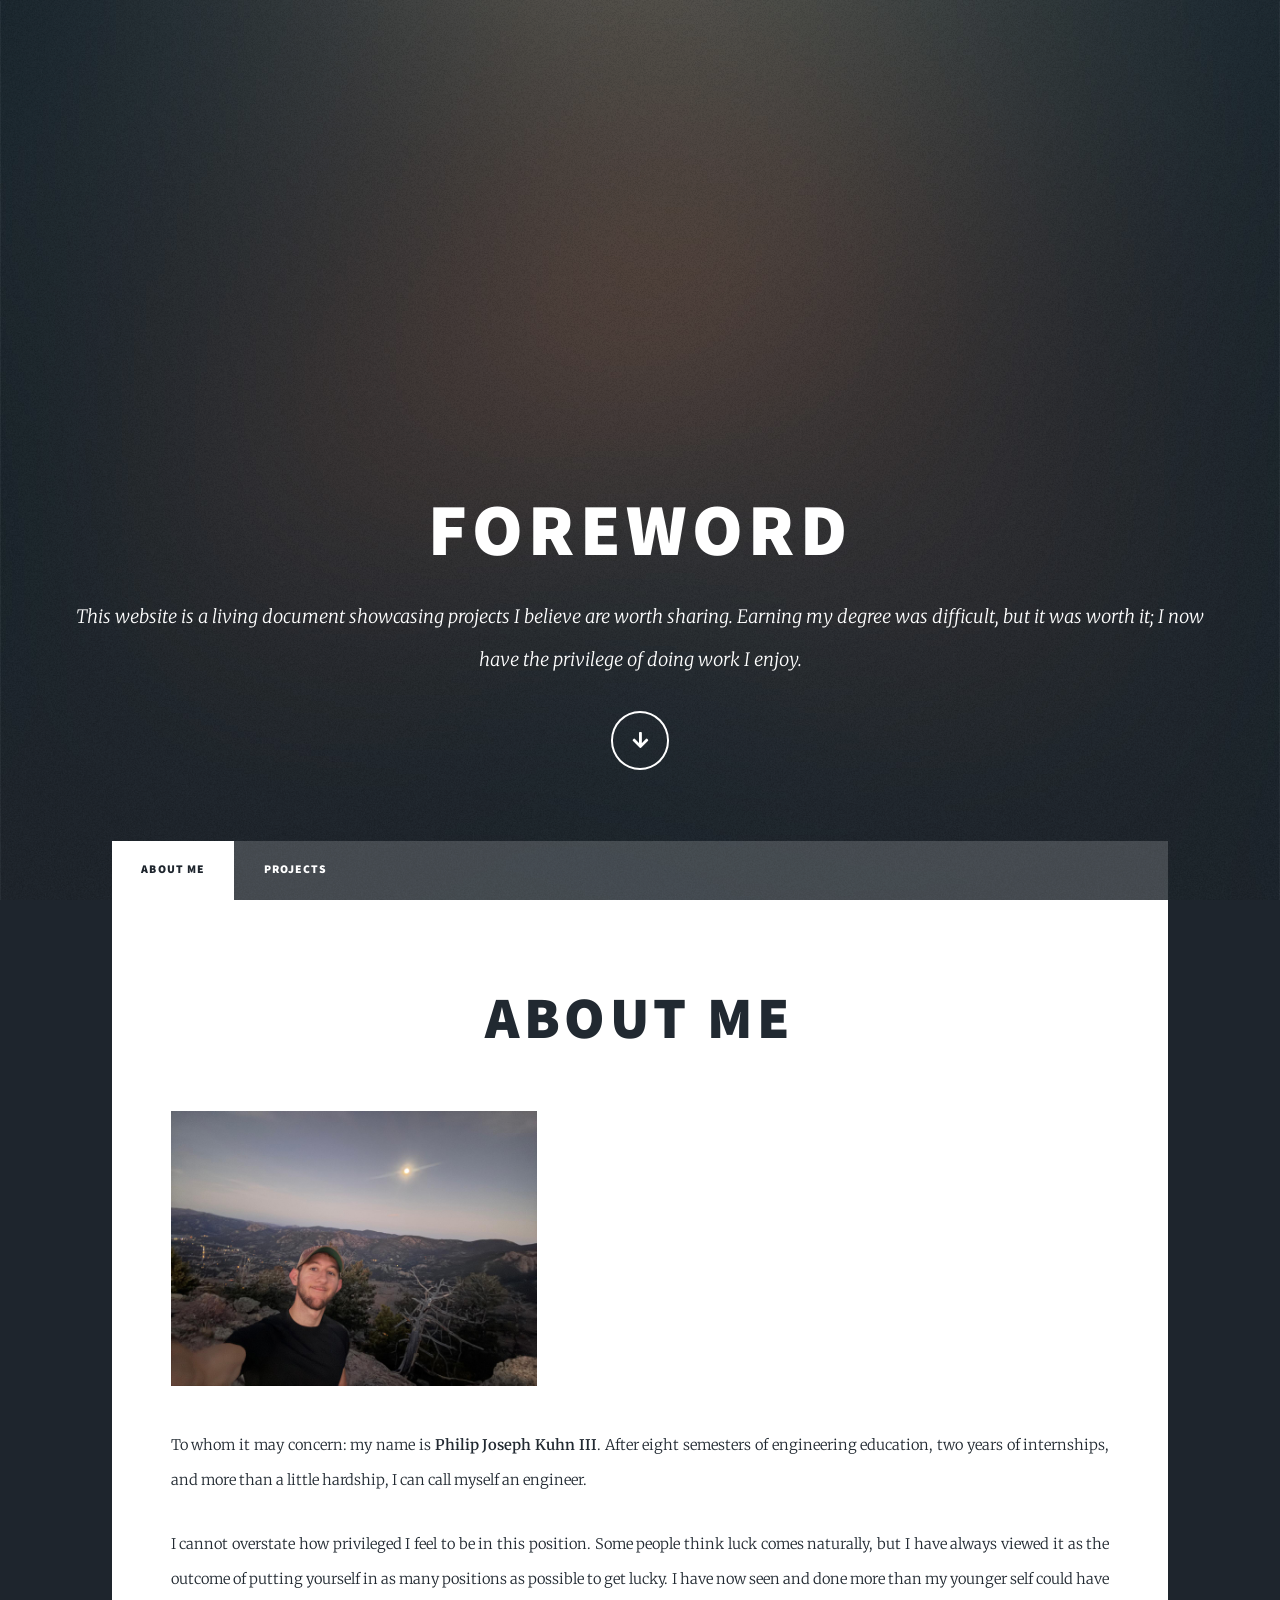
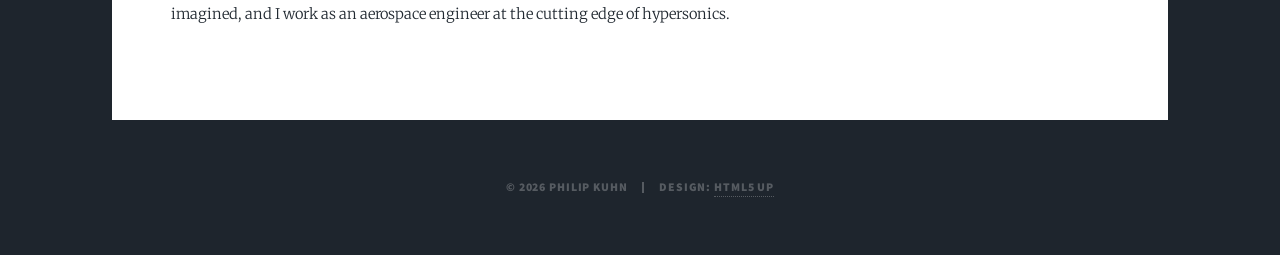
==== commit 1b25395c: "making this the correct repo" ====
--- a/index.html
+++ b/index.html
@@ -4,11 +4,12 @@
 	html5up.net | @ajlkn
 	Free for personal and commercial use under the CCA 3.0 license (html5up.net/license)
 -->
-<html>
-	<head>
-		<title>Massively by HTML5 UP</title>
-		<meta charset="utf-8" />
-		<meta name="viewport" content="width=device-width, initial-scale=1, user-scalable=no" />
+<html lang="en">
+	<head>
+		<title>About | Philip Kuhn</title>
+		<meta charset="utf-8" />
+		<meta name="viewport" content="width=device-width, initial-scale=1, user-scalable=no" />
+		<meta name="description" content="Philip Kuhn's aerospace engineering portfolio and project showcase." />
 		<link rel="stylesheet" href="assets/css/main.css" />
 		<noscript><link rel="stylesheet" href="assets/css/noscript.css" /></noscript>
 	</head>
@@ -18,49 +19,43 @@
 			<div id="wrapper" class="fade-in">
 
 				<!-- Intro -->
-					<div id="intro">
-						<h1>Foreword<br />
-						</h1>
-						<p>This website is a living document to showcase various projects I have worked on that I believe are worth seeing. Getting my degree was hell, but I think it was all worth it; I now I have the privelidge of being able to enjoy the work that do.</p>
+					<div id="intro">
+						<h1>Foreword</h1>
+						<p>This website is a living document showcasing projects I believe are worth sharing. Earning my degree was difficult, but it was worth it; I now have the privilege of doing work I enjoy.</p>
 						<ul class="actions">
 							<li><a href="#header" class="button icon solid solo fa-arrow-down scrolly">Continue</a></li>
 						</ul>
 					</div>
 
 				<!-- Header -->
-					<header id="header">
-						<a href="index.html" class="logo">Massively</a>
+					<header id="header">
+						<a href="index.html" class="logo">Philip Kuhn</a>
 					</header>
 
 				<!-- Nav -->
 					<nav id="nav">
 						<ul class="links">
-							<li class="active"><a href="index.html">About Me</a></li>
-							<li class="active"><a href="projects.html">Projects</a></li>
-						</ul>
-						<ul class="icons">
-							<li><a href="#" class="icon brands fa-github"><span class="label">GitHub</span></a></li>
-						</ul>
+							<li class="active"><a href="index.html">About Me</a></li>
+							<li><a href="projects.html">Projects</a></li>
+						</ul>
 					</nav>
 
 				<!-- Main -->
 					<div id="main">
-					<!-- Posts -->
-					 <section class="post">
-						<header class="major">
-							<h1>About Me</h1>
-						</header>
-
-						<div class="image profile-photo">
-							<img src="images/profile.jpeg" alt="Profile Photo" />
-						</div>
-						<p>To whomever it may concern: my name is <strong>Philip Joseph Kuhn III.</strong> After 8 semesters of engineering education, over a years worth of internships, and more than a little bit of hardship, I can call myself an engineer.</p>
-
-					    <p>It cannot be overstated the privelidge I feel for being in this position. Luck has never come naturally to me, but I have done my best to
-							put myself in as many opportunities to get lucky, and now I have gotten to see and do more than my preadolescent self ever could have imagined. 
-							I am working as an aerospace engineer in the cutting edge of the cutting edge of hypersonics.</p>
-
-					</section>
+						<!-- About -->
+						<section class="post">
+							<header class="major">
+								<h1>About Me</h1>
+							</header>
+
+							<div class="image profile-photo">
+								<img src="images/profile.jpeg" alt="Philip Kuhn" />
+							</div>
+							<p>To whom it may concern: my name is <strong>Philip Joseph Kuhn III</strong>. After eight semesters of engineering education, two years of internships, and more than a little hardship, I can call myself an engineer.</p>
+
+							<p>I cannot overstate how privileged I feel to be in this position. Some people think luck comes naturally, but I have always viewed it as the outcome of putting yourself in as many positions as possible to get lucky. I have now seen and done more than my younger self could have imagined, and I work as an aerospace engineer at the cutting edge of hypersonics.</p>
+
+						</section>
 					</div>
 
 				<!-- Footer -->
@@ -114,7 +109,7 @@
 
 				<!-- Copyright -->
 					<div id="copyright">
-						<ul><li>&copy; Untitled</li><li>Design: <a href="https://html5up.net">HTML5 UP</a></li></ul>
+						<ul><li>&copy; 2026 Philip Kuhn</li><li>Design: <a href="https://html5up.net">HTML5 UP</a></li></ul>
 					</div>
 
 			</div>
@@ -129,4 +124,4 @@
 			<script src="assets/js/main.js"></script>
 
 	</body>
-</html>+</html>
--- a/assets/css/main.css
+++ b/assets/css/main.css
@@ -34,14 +34,15 @@
 }
 
 .profile-photo {
-  width: 400px;
-  margin: 0 auto 2rem auto;
+	width: 100%;
+	max-width: 25rem;
+	margin: 0 auto 2rem;
 }
 
 .profile-photo img {
-  width: 100%;
-  height: auto;
-  display: block;
+	display: block;
+	width: 100%;
+	height: auto;
 }
 
 ol, ul {
@@ -2605,7 +2606,8 @@
 		position: relative;
 	}
 
-		.image img {
+		.image img,
+		.image video {
 			display: block;
 		}
 
@@ -2639,7 +2641,8 @@
 				margin-top: 0;
 			}
 
-			.image.fit img {
+			.image.fit img,
+			.image.fit video {
 				width: 100%;
 			}
 
@@ -4697,4 +4700,4 @@
 			visibility: visible;
 		}
 
-	}+	}
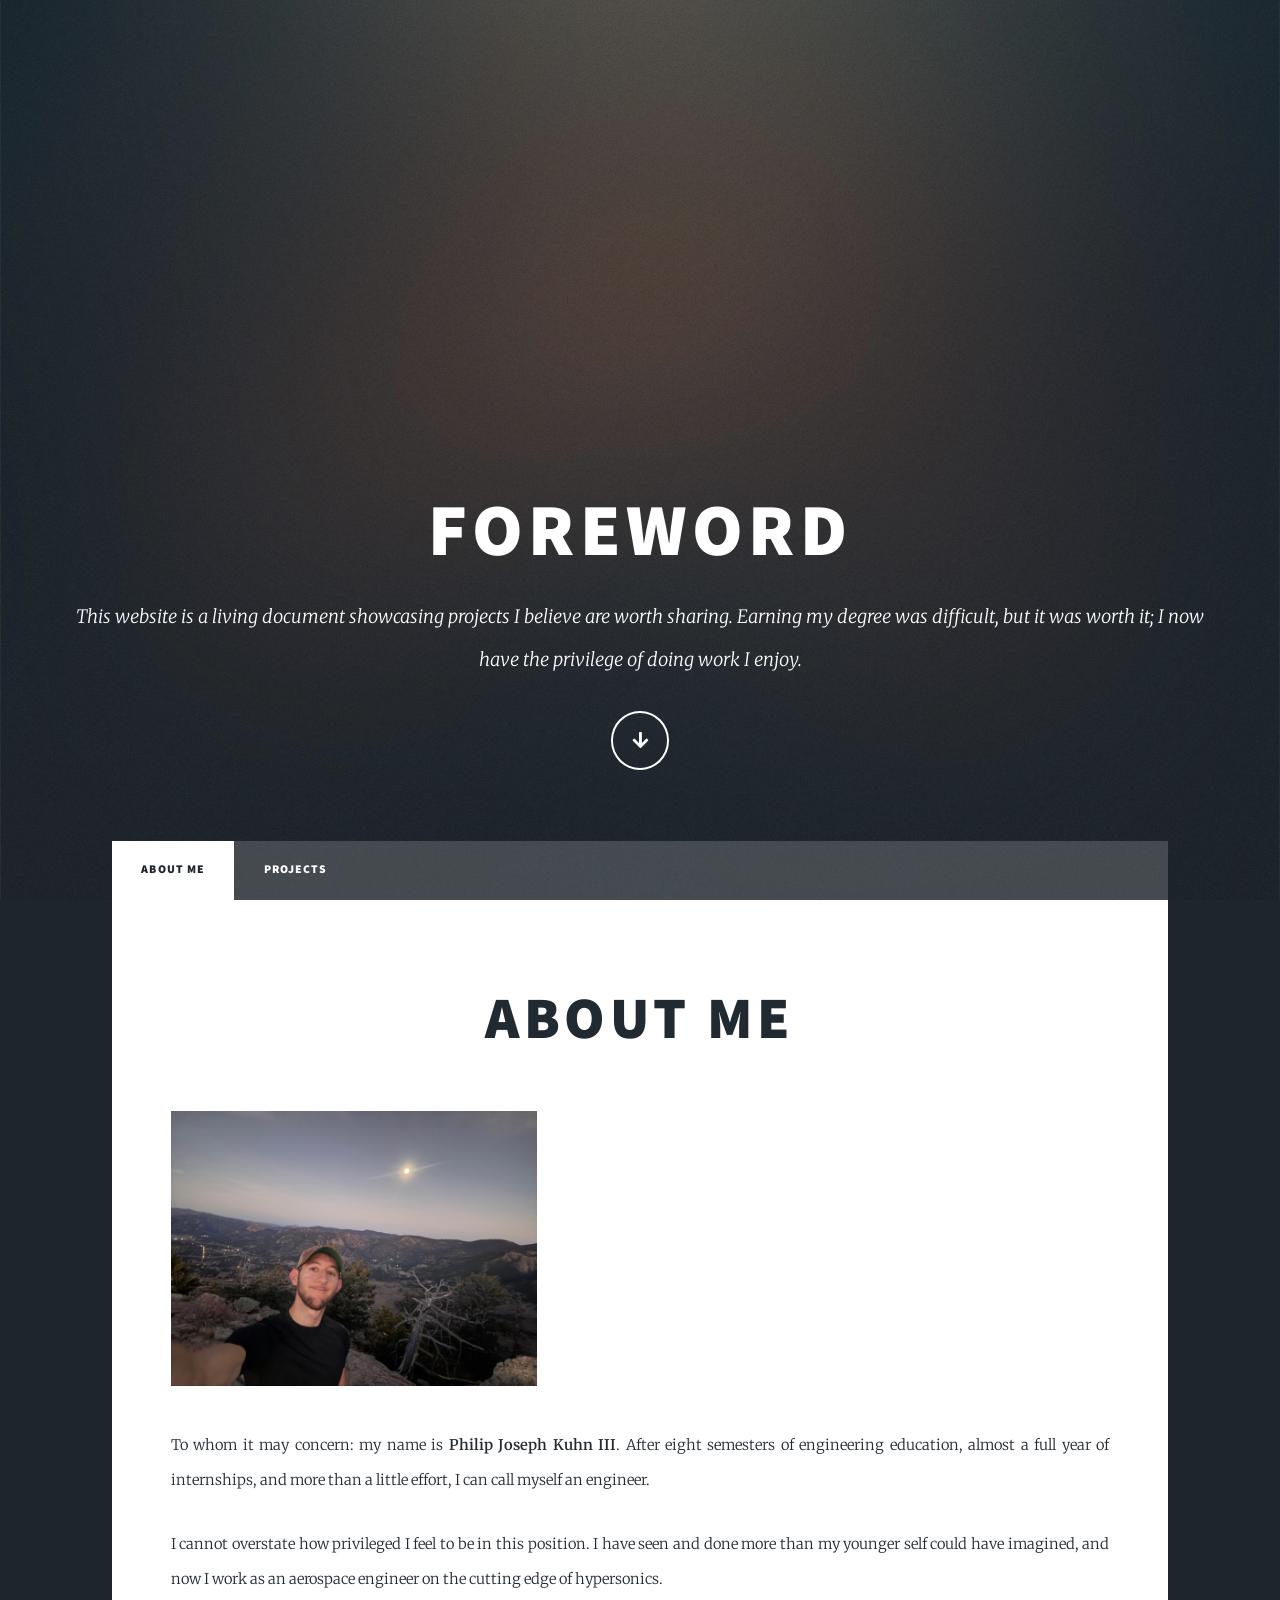
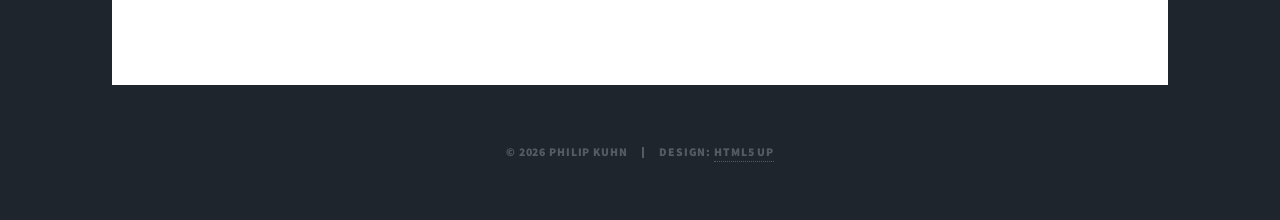
==== commit 0aa15110: "wording" ====
--- a/index.html
+++ b/index.html
@@ -4,12 +4,12 @@
 	html5up.net | @ajlkn
 	Free for personal and commercial use under the CCA 3.0 license (html5up.net/license)
 -->
-<html lang="en">
-	<head>
-		<title>About | Philip Kuhn</title>
-		<meta charset="utf-8" />
-		<meta name="viewport" content="width=device-width, initial-scale=1, user-scalable=no" />
-		<meta name="description" content="Philip Kuhn's aerospace engineering portfolio and project showcase." />
+<html lang="en">
+	<head>
+		<title>About | Philip Kuhn</title>
+		<meta charset="utf-8" />
+		<meta name="viewport" content="width=device-width, initial-scale=1, user-scalable=no" />
+		<meta name="description" content="Philip Kuhn's aerospace engineering portfolio and project showcase." />
 		<link rel="stylesheet" href="assets/css/main.css" />
 		<noscript><link rel="stylesheet" href="assets/css/noscript.css" /></noscript>
 	</head>
@@ -19,43 +19,43 @@
 			<div id="wrapper" class="fade-in">
 
 				<!-- Intro -->
-					<div id="intro">
-						<h1>Foreword</h1>
-						<p>This website is a living document showcasing projects I believe are worth sharing. Earning my degree was difficult, but it was worth it; I now have the privilege of doing work I enjoy.</p>
+					<div id="intro">
+						<h1>Foreword</h1>
+						<p>This website is a living document showcasing projects I believe are worth sharing. Earning my degree was difficult, but it was worth it; I now have the privilege of doing work I enjoy.</p>
 						<ul class="actions">
 							<li><a href="#header" class="button icon solid solo fa-arrow-down scrolly">Continue</a></li>
 						</ul>
 					</div>
 
 				<!-- Header -->
-					<header id="header">
-						<a href="index.html" class="logo">Philip Kuhn</a>
+					<header id="header">
+						<a href="index.html" class="logo">Philip Kuhn</a>
 					</header>
 
 				<!-- Nav -->
 					<nav id="nav">
 						<ul class="links">
-							<li class="active"><a href="index.html">About Me</a></li>
-							<li><a href="projects.html">Projects</a></li>
-						</ul>
+							<li class="active"><a href="index.html">About Me</a></li>
+							<li><a href="projects.html">Projects</a></li>
+						</ul>
 					</nav>
 
 				<!-- Main -->
 					<div id="main">
-						<!-- About -->
-						<section class="post">
-							<header class="major">
-								<h1>About Me</h1>
-							</header>
-
-							<div class="image profile-photo">
-								<img src="images/profile.jpeg" alt="Philip Kuhn" />
-							</div>
-							<p>To whom it may concern: my name is <strong>Philip Joseph Kuhn III</strong>. After eight semesters of engineering education, two years of internships, and more than a little hardship, I can call myself an engineer.</p>
-
-							<p>I cannot overstate how privileged I feel to be in this position. Some people think luck comes naturally, but I have always viewed it as the outcome of putting yourself in as many positions as possible to get lucky. I have now seen and done more than my younger self could have imagined, and I work as an aerospace engineer at the cutting edge of hypersonics.</p>
-
-						</section>
+						<!-- About -->
+						<section class="post">
+							<header class="major">
+								<h1>About Me</h1>
+							</header>
+
+							<div class="image profile-photo">
+								<img src="images/profile.jpeg" alt="Philip Kuhn" />
+							</div>
+							<p>To whom it may concern: my name is <strong>Philip Joseph Kuhn III</strong>. After eight semesters of engineering education, almost a full year of internships, and more than a little effort, I can call myself an engineer.</p>
+
+							<p>I cannot overstate how privileged I feel to be in this position. I have seen and done more than my younger self could have imagined, and now I work as an aerospace engineer on the cutting edge of hypersonics.</p>
+
+						</section>
 					</div>
 
 				<!-- Footer -->
@@ -109,7 +109,7 @@
 
 				<!-- Copyright -->
 					<div id="copyright">
-						<ul><li>&copy; 2026 Philip Kuhn</li><li>Design: <a href="https://html5up.net">HTML5 UP</a></li></ul>
+						<ul><li>&copy; 2026 Philip Kuhn</li><li>Design: <a href="https://html5up.net">HTML5 UP</a></li></ul>
 					</div>
 
 			</div>
@@ -124,4 +124,4 @@
 			<script src="assets/js/main.js"></script>
 
 	</body>
-</html>
+</html>
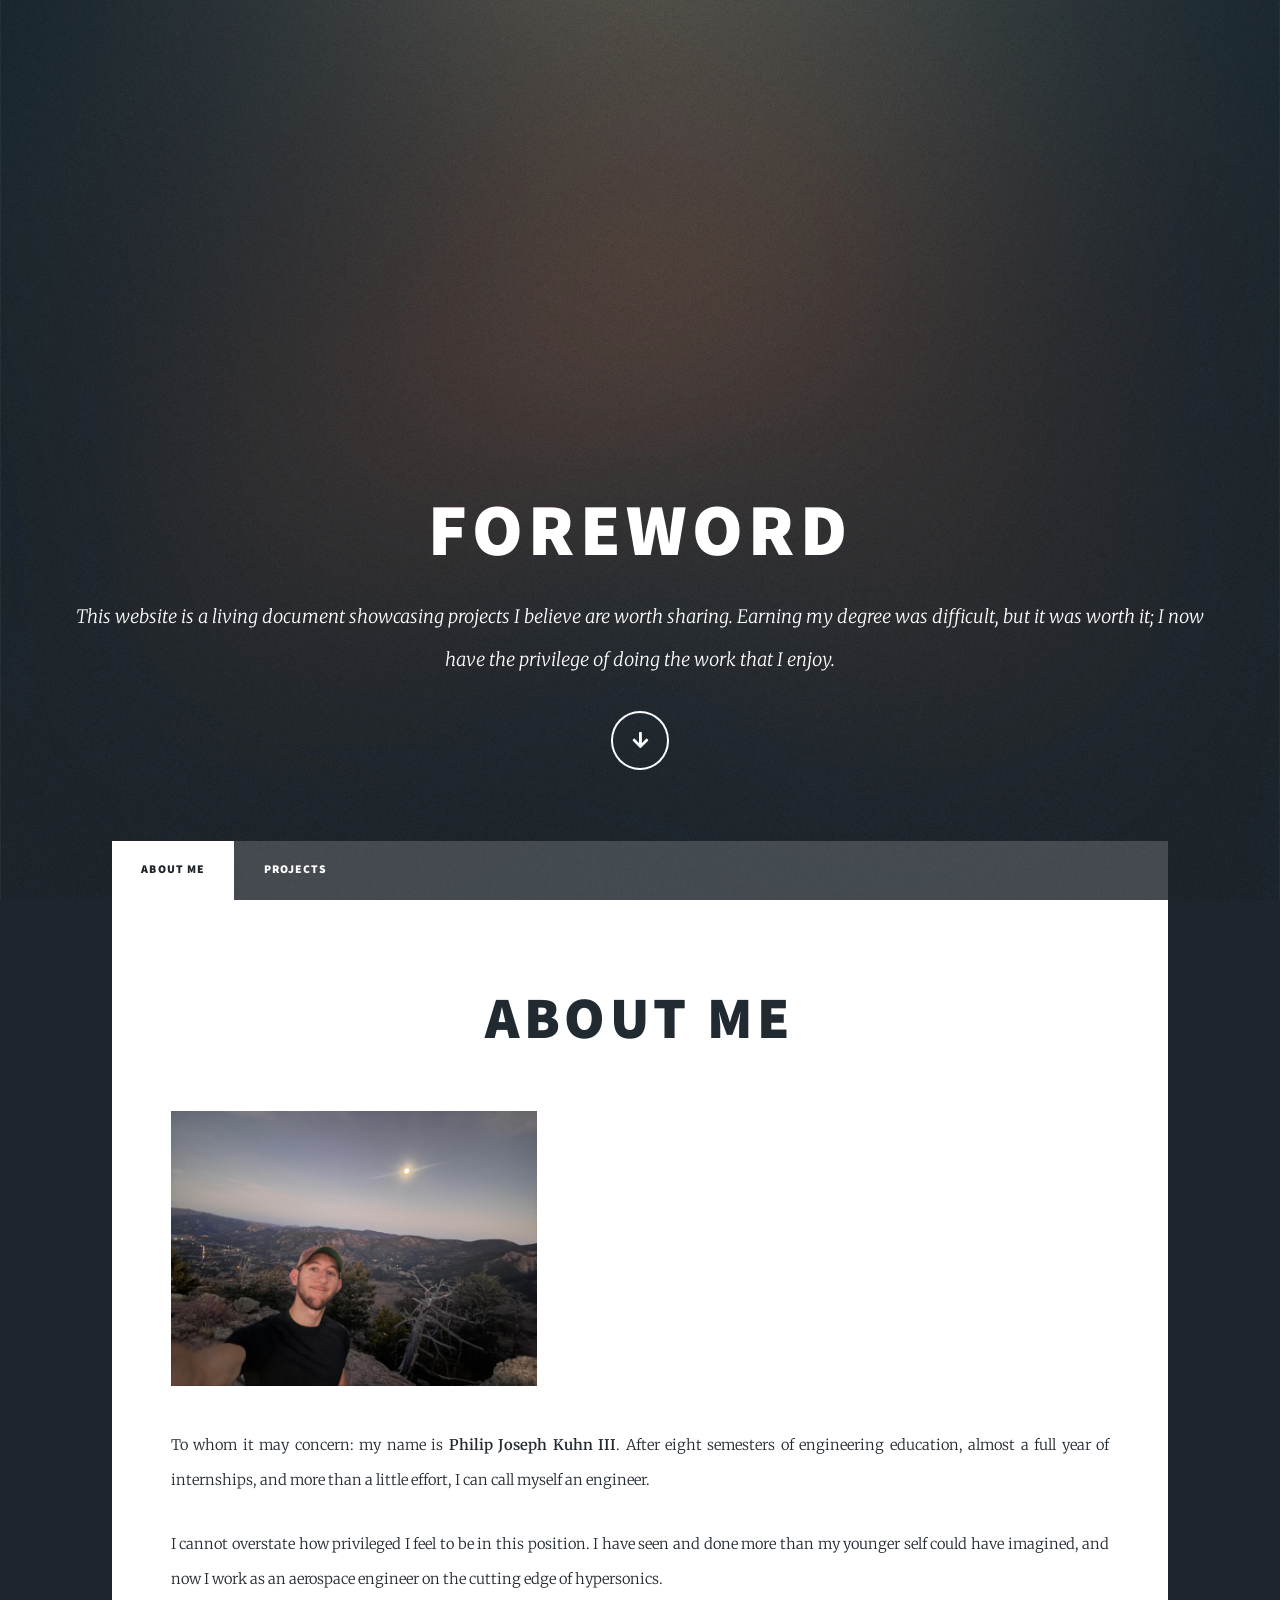
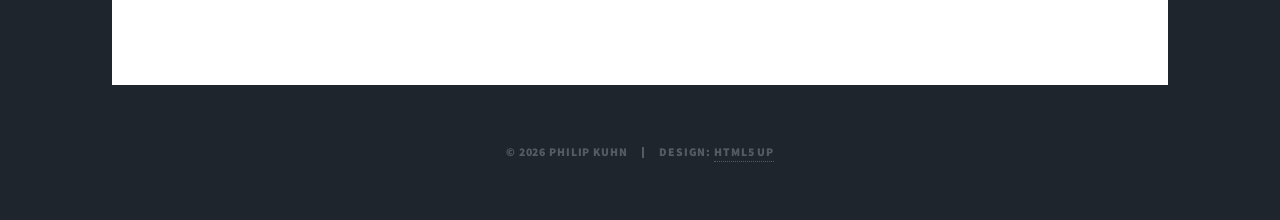
==== commit 5546bb40: "wording" ====
--- a/index.html
+++ b/index.html
@@ -21,7 +21,7 @@
 				<!-- Intro -->
 					<div id="intro">
 						<h1>Foreword</h1>
-						<p>This website is a living document showcasing projects I believe are worth sharing. Earning my degree was difficult, but it was worth it; I now have the privilege of doing work I enjoy.</p>
+						<p>This website is a living document showcasing projects I believe are worth sharing. Earning my degree was difficult, but it was worth it; I now have the privilege of doing the work that I enjoy.</p>
 						<ul class="actions">
 							<li><a href="#header" class="button icon solid solo fa-arrow-down scrolly">Continue</a></li>
 						</ul>
